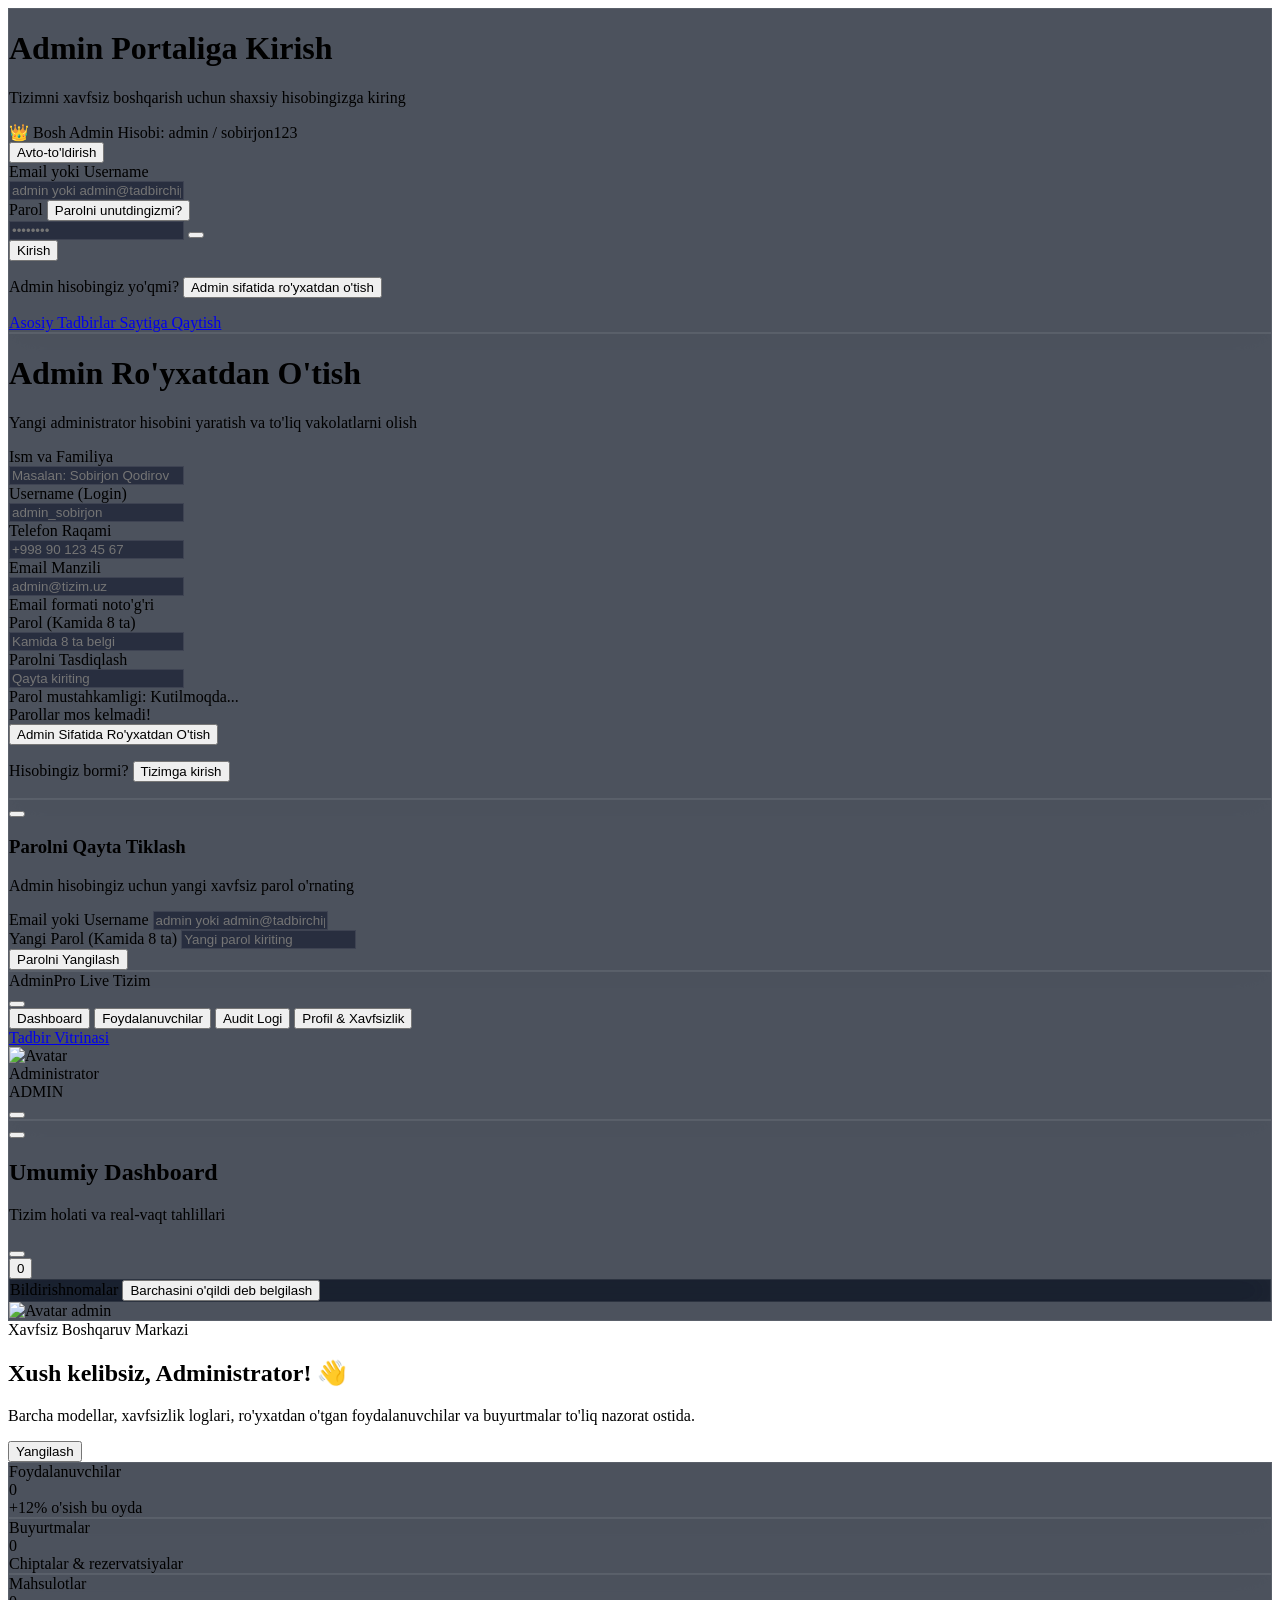
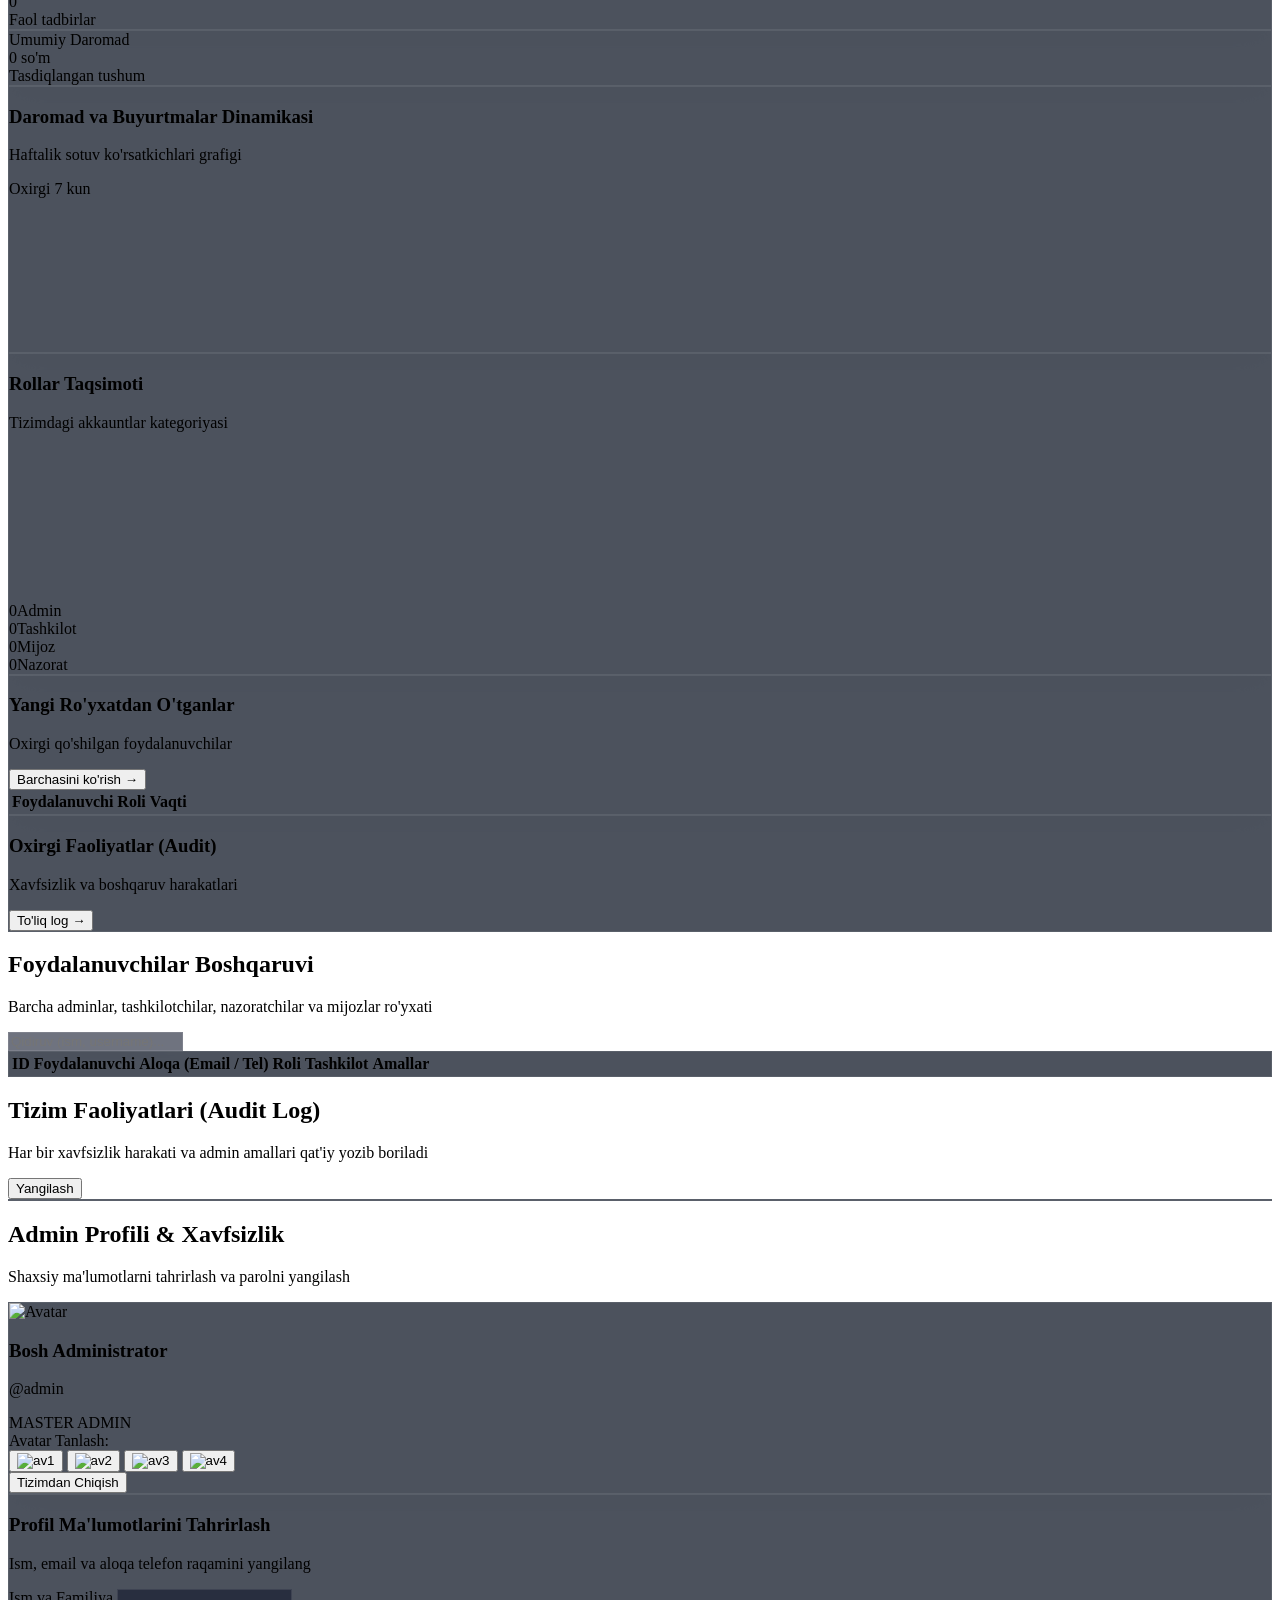
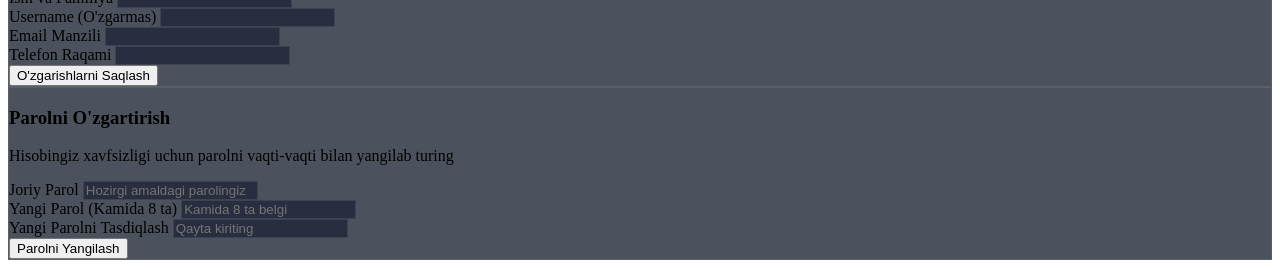
==== static/admin.html @ 9410f341 "Initial commit: Tadbir Chiptalari API & Admin Authentication System" ====
<!DOCTYPE html>
<html lang="uz" class="dark">
<head>
  <meta charset="UTF-8">
  <meta name="viewport" content="width=device-width, initial-scale=1.0">
  <title>AdminPro - Professional Boshqaruv & Autentifikatsiya Portali</title>
  
  <!-- GOOGLE FONTS -->
  <link rel="preconnect" href="https://fonts.googleapis.com">
  <link rel="preconnect" href="https://fonts.gstatic.com" crossorigin>
  <link href="https://fonts.googleapis.com/css2?family=Plus+Jakarta+Sans:wght@300;400;500;600;700;800&family=JetBrains+Mono:wght@400;500;600&display=swap" rel="stylesheet">
  
  <!-- TAILWIND CSS CDN -->
  <script src="https://cdn.tailwindcss.com"></script>
  <script>
    tailwind.config = {
      darkMode: 'class',
      theme: {
        extend: {
          fontFamily: {
            sans: ['"Plus Jakarta Sans"', 'sans-serif'],
            mono: ['"JetBrains Mono"', 'monospace'],
          },
          colors: {
            brand: {
              50: '#eef2ff',
              100: '#e0e7ff',
              500: '#6366f1',
              600: '#4f46e5',
              700: '#4338ca',
            },
            darkBg: '#090d16',
            darkCard: '#111827',
            lightBg: '#f8fafc',
            lightCard: '#ffffff'
          }
        }
      }
    }
  </script>

  <!-- LUCIDE ICONS CDN -->
  <script src="https://unpkg.com/lucide@latest"></script>

  <!-- CHART.JS CDN -->
  <script src="https://cdn.jsdelivr.net/npm/chart.js"></script>

  <style>
    /* Custom Scrollbar */
    ::-webkit-scrollbar {
      width: 6px;
      height: 6px;
    }
    ::-webkit-scrollbar-track {
      background: transparent;
    }
    ::-webkit-scrollbar-thumb {
      background: rgba(148, 163, 184, 0.2);
      border-radius: 9999px;
    }
    ::-webkit-scrollbar-thumb:hover {
      background: rgba(148, 163, 184, 0.4);
    }

    /* Glassmorphism Classes */
    .glass-panel {
      background: rgba(17, 24, 39, 0.75);
      backdrop-filter: blur(16px);
      -webkit-backdrop-filter: blur(16px);
      border: 1px solid rgba(255, 255, 255, 0.08);
    }
    .light .glass-panel {
      background: rgba(255, 255, 255, 0.85);
      backdrop-filter: blur(16px);
      -webkit-backdrop-filter: blur(16px);
      border: 1px solid rgba(226, 232, 240, 0.8);
    }

    .glass-input {
      background: rgba(15, 23, 42, 0.6);
      border: 1px solid rgba(255, 255, 255, 0.1);
      transition: all 0.2s ease;
    }
    .glass-input:focus {
      border-color: #6366f1;
      box-shadow: 0 0 0 3px rgba(99, 102, 241, 0.2);
    }
    .light .glass-input {
      background: rgba(241, 245, 249, 0.7);
      border: 1px solid #cbd5e1;
    }

    /* 3D Card Hover & Glow */
    .glow-card {
      transition: transform 0.25s cubic-bezier(0.16, 1, 0.3, 1), box-shadow 0.25s ease;
    }
    .glow-card:hover {
      transform: translateY(-3px);
      box-shadow: 0 20px 35px -10px rgba(99, 102, 241, 0.15);
    }

    @keyframes pulseGlow {
      0%, 100% { opacity: 0.6; transform: scale(1); }
      50% { opacity: 1; transform: scale(1.05); }
    }
    .pulse-glow {
      animation: pulseGlow 4s infinite ease-in-out;
    }

    /* Shake animation for error */
    @keyframes shake {
      0%, 100% { transform: translateX(0); }
      20%, 60% { transform: translateX(-6px); }
      40%, 80% { transform: translateX(6px); }
    }
    .shake {
      animation: shake 0.4s ease-in-out;
    }
  </style>
</head>
<body class="bg-darkBg text-slate-100 min-h-screen font-sans antialiased selection:bg-brand-500 selection:text-white transition-colors duration-300">

  <!-- BACKGROUND GLOW EFFECTS -->
  <div class="fixed inset-0 pointer-events-none overflow-hidden z-0">
    <div class="absolute -top-40 -left-40 w-96 h-96 bg-brand-600/15 rounded-full blur-[120px] pulse-glow"></div>
    <div class="absolute top-1/2 -right-40 w-96 h-96 bg-purple-600/15 rounded-full blur-[130px] pulse-glow" style="animation-delay: 2s;"></div>
    <div class="absolute -bottom-40 left-1/3 w-96 h-96 bg-emerald-600/10 rounded-full blur-[140px] pulse-glow" style="animation-delay: 1s;"></div>
  </div>

  <!-- TOAST NOTIFICATIONS WRAPPER -->
  <div id="toast-container" class="fixed top-5 right-5 z-[9999] flex flex-col gap-3 pointer-events-none max-w-sm w-full"></div>

  <!-- ========================================================================= -->
  <!-- 1. AUTH VIEWS WRAPPER (LOGIN, REGISTER, FORGOT PASSWORD)                 -->
  <!-- ========================================================================= -->
  <div id="auth-views-wrapper" class="relative z-10 flex min-h-screen items-center justify-center p-4">
    
    <!-- A. ADMIN LOGIN CARD -->
    <div id="view-admin-login" class="w-full max-w-md glass-panel rounded-3xl p-8 shadow-2xl relative transition-all duration-300">
      
      <!-- Top Branding -->
      <div class="text-center mb-8">
        <div class="inline-flex p-3 rounded-2xl bg-gradient-to-tr from-brand-600 to-purple-600 shadow-xl shadow-brand-500/25 mb-4 text-white">
          <i data-lucide="shield-check" class="w-8 h-8"></i>
        </div>
        <h1 class="text-2xl font-extrabold text-white tracking-tight">Admin Portaliga Kirish</h1>
        <p class="text-xs text-slate-400 mt-1.5">Tizimni xavfsiz boshqarish uchun shaxsiy hisobingizga kiring</p>
      </div>

      <!-- Quick Demo Login Hint -->
      <div class="mb-6 p-3 rounded-2xl bg-indigo-950/40 border border-indigo-500/30 flex items-center justify-between text-xs">
        <div>
          <span class="text-indigo-300 font-semibold block">👑 Bosh Admin Hisobi:</span>
          <span class="text-slate-400 font-mono text-[11px]">admin / sobirjon123</span>
        </div>
        <button onclick="fillDemoAdminCredentials()" class="px-2.5 py-1.5 rounded-lg bg-indigo-600 hover:bg-indigo-500 text-white font-bold text-[11px] transition shadow">
          Avto-to'ldirish
        </button>
      </div>

      <!-- Login Form -->
      <form id="form-admin-login" onsubmit="handleAdminLogin(event)" class="space-y-4">
        <div>
          <label class="block text-xs font-semibold text-slate-300 mb-1.5">Email yoki Username</label>
          <div class="relative">
            <span class="absolute inset-y-0 left-0 flex items-center pl-3.5 pointer-events-none text-slate-400">
              <i data-lucide="user" class="w-4 h-4"></i>
            </span>
            <input type="text" id="login-identifier" required placeholder="admin yoki admin@tadbirchipta.uz" 
              class="w-full glass-input rounded-xl pl-10 pr-4 py-3 text-sm text-white placeholder-slate-500 outline-none">
          </div>
        </div>

        <div>
          <div class="flex items-center justify-between mb-1.5">
            <label class="text-xs font-semibold text-slate-300">Parol</label>
            <button type="button" onclick="openForgotPasswordModal()" class="text-[11px] text-brand-500 hover:text-brand-400 font-medium hover:underline">
              Parolni unutdingizmi?
            </button>
          </div>
          <div class="relative">
            <span class="absolute inset-y-0 left-0 flex items-center pl-3.5 pointer-events-none text-slate-400">
              <i data-lucide="lock" class="w-4 h-4"></i>
            </span>
            <input type="password" id="login-password" required placeholder="••••••••" 
              class="w-full glass-input rounded-xl pl-10 pr-10 py-3 text-sm text-white placeholder-slate-500 outline-none">
            <button type="button" onclick="togglePasswordVisibility('login-password', 'eye-login')" class="absolute inset-y-0 right-0 flex items-center pr-3.5 text-slate-400 hover:text-white">
              <i id="eye-login" data-lucide="eye" class="w-4 h-4"></i>
            </button>
          </div>
        </div>

        <button type="submit" id="btn-login-submit" class="w-full py-3.5 rounded-xl bg-gradient-to-r from-brand-600 via-indigo-600 to-purple-600 hover:from-brand-500 hover:to-purple-500 font-bold text-sm text-white shadow-lg shadow-brand-600/30 transition flex items-center justify-center gap-2 mt-2">
          <span>Kirish</span>
          <i data-lucide="arrow-right" class="w-4 h-4"></i>
        </button>
      </form>

      <!-- Switch to Register -->
      <div class="mt-8 pt-6 border-t border-slate-800/80 text-center">
        <p class="text-xs text-slate-400">
          Admin hisobingiz yo'qmi? 
          <button onclick="switchAuthView('register')" class="text-brand-400 hover:text-brand-300 font-bold ml-1 hover:underline">
            Admin sifatida ro'yxatdan o'tish
          </button>
        </p>
        <div class="mt-4">
          <a href="/" class="text-xs text-slate-500 hover:text-slate-300 transition flex items-center justify-center gap-1">
            <i data-lucide="external-link" class="w-3.5 h-3.5"></i> Asosiy Tadbirlar Saytiga Qaytish
          </a>
        </div>
      </div>
    </div>


    <!-- B. ADMIN REGISTER CARD -->
    <div id="view-admin-register" class="hidden w-full max-w-lg glass-panel rounded-3xl p-8 shadow-2xl relative transition-all duration-300 my-8">
      
      <!-- Top Branding -->
      <div class="text-center mb-6">
        <div class="inline-flex p-3 rounded-2xl bg-gradient-to-tr from-emerald-600 to-teal-500 shadow-xl shadow-emerald-500/25 mb-3 text-white">
          <i data-lucide="user-plus" class="w-8 h-8"></i>
        </div>
        <h1 class="text-2xl font-extrabold text-white tracking-tight">Admin Ro'yxatdan O'tish</h1>
        <p class="text-xs text-slate-400 mt-1">Yangi administrator hisobini yaratish va to'liq vakolatlarni olish</p>
      </div>

      <!-- Registration Form with Live Validation -->
      <form id="form-admin-register" onsubmit="handleAdminRegister(event)" class="space-y-3.5">
        
        <!-- Ism va Familiya -->
        <div>
          <label class="block text-xs font-semibold text-slate-300 mb-1">Ism va Familiya</label>
          <div class="relative">
            <span class="absolute inset-y-0 left-0 flex items-center pl-3.5 pointer-events-none text-slate-400">
              <i data-lucide="badge-check" class="w-4 h-4"></i>
            </span>
            <input type="text" id="reg-name" required placeholder="Masalan: Sobirjon Qodirov" 
              class="w-full glass-input rounded-xl pl-10 pr-4 py-2.5 text-sm text-white placeholder-slate-500 outline-none">
          </div>
        </div>

        <!-- Username & Phone in 2 Cols -->
        <div class="grid grid-cols-1 sm:grid-cols-2 gap-3.5">
          <div>
            <label class="block text-xs font-semibold text-slate-300 mb-1">Username (Login)</label>
            <div class="relative">
              <span class="absolute inset-y-0 left-0 flex items-center pl-3.5 pointer-events-none text-slate-400">
                <i data-lucide="at-sign" class="w-4 h-4"></i>
              </span>
              <input type="text" id="reg-username" required placeholder="admin_sobirjon" 
                class="w-full glass-input rounded-xl pl-10 pr-4 py-2.5 text-sm text-white placeholder-slate-500 outline-none">
            </div>
            <span id="reg-username-error" class="text-[11px] text-red-400 hidden mt-0.5"></span>
          </div>

          <div>
            <label class="block text-xs font-semibold text-slate-300 mb-1">Telefon Raqami</label>
            <div class="relative">
              <span class="absolute inset-y-0 left-0 flex items-center pl-3.5 pointer-events-none text-slate-400">
                <i data-lucide="phone" class="w-4 h-4"></i>
              </span>
              <input type="text" id="reg-phone" required placeholder="+998 90 123 45 67" 
                class="w-full glass-input rounded-xl pl-10 pr-4 py-2.5 text-sm text-white placeholder-slate-500 outline-none">
            </div>
          </div>
        </div>

        <!-- Email -->
        <div>
          <label class="block text-xs font-semibold text-slate-300 mb-1">Email Manzili</label>
          <div class="relative">
            <span class="absolute inset-y-0 left-0 flex items-center pl-3.5 pointer-events-none text-slate-400">
              <i data-lucide="mail" class="w-4 h-4"></i>
            </span>
            <input type="email" id="reg-email" required placeholder="admin@tizim.uz" 
              class="w-full glass-input rounded-xl pl-10 pr-4 py-2.5 text-sm text-white placeholder-slate-500 outline-none">
          </div>
          <span id="reg-email-error" class="text-[11px] text-red-400 hidden mt-0.5">Email formati noto'g'ri</span>
        </div>

        <!-- Password & Confirm Password in 2 Cols -->
        <div class="grid grid-cols-1 sm:grid-cols-2 gap-3.5">
          <div>
            <label class="block text-xs font-semibold text-slate-300 mb-1">Parol (Kamida 8 ta)</label>
            <div class="relative">
              <span class="absolute inset-y-0 left-0 flex items-center pl-3.5 pointer-events-none text-slate-400">
                <i data-lucide="lock" class="w-4 h-4"></i>
              </span>
              <input type="password" id="reg-password" required placeholder="Kamida 8 ta belgi" 
                class="w-full glass-input rounded-xl pl-10 pr-4 py-2.5 text-sm text-white placeholder-slate-500 outline-none"
                oninput="checkPasswordStrength(this.value)">
            </div>
          </div>

          <div>
            <label class="block text-xs font-semibold text-slate-300 mb-1">Parolni Tasdiqlash</label>
            <div class="relative">
              <span class="absolute inset-y-0 left-0 flex items-center pl-3.5 pointer-events-none text-slate-400">
                <i data-lucide="check-check" class="w-4 h-4"></i>
              </span>
              <input type="password" id="reg-confirm-password" required placeholder="Qayta kiriting" 
                class="w-full glass-input rounded-xl pl-10 pr-4 py-2.5 text-sm text-white placeholder-slate-500 outline-none"
                oninput="validatePasswordMatch()">
            </div>
          </div>
        </div>

        <!-- Password Strength Meter -->
        <div class="space-y-1">
          <div class="flex items-center justify-between text-[11px] text-slate-400">
            <span>Parol mustahkamligi:</span>
            <span id="strength-label" class="font-bold">Kutilmoqda...</span>
          </div>
          <div class="h-1.5 w-full bg-slate-800 rounded-full overflow-hidden">
            <div id="strength-bar" class="h-full w-0 bg-red-500 transition-all duration-300"></div>
          </div>
          <span id="pass-match-error" class="text-[11px] text-red-400 hidden">Parollar mos kelmadi!</span>
        </div>

        <!-- Submit Button -->
        <button type="submit" id="btn-register-submit" class="w-full py-3.5 rounded-xl bg-gradient-to-r from-emerald-600 via-teal-600 to-indigo-600 hover:from-emerald-500 hover:to-indigo-500 font-extrabold text-sm text-white shadow-lg shadow-emerald-600/30 transition flex items-center justify-center gap-2 mt-4">
          <i data-lucide="shield-plus" class="w-4 h-4"></i>
          <span>Admin Sifatida Ro'yxatdan O'tish</span>
        </button>
      </form>

      <!-- Switch to Login -->
      <div class="mt-6 pt-5 border-t border-slate-800/80 text-center">
        <p class="text-xs text-slate-400">
          Hisobingiz bormi? 
          <button onclick="switchAuthView('login')" class="text-brand-400 hover:text-brand-300 font-bold ml-1 hover:underline">
            Tizimga kirish
          </button>
        </p>
      </div>

    </div>

  </div>


  <!-- ========================================================================= -->
  <!-- 2. FORGOT PASSWORD MODAL                                                  -->
  <!-- ========================================================================= -->
  <div id="modal-forgot-password" class="fixed inset-0 z-50 hidden bg-black/80 backdrop-blur-md flex items-center justify-center p-4">
    <div class="glass-panel max-w-md w-full rounded-3xl p-6 sm:p-8 shadow-2xl relative">
      <button onclick="closeForgotPasswordModal()" class="absolute top-5 right-5 text-slate-400 hover:text-white">
        <i data-lucide="x" class="w-6 h-6"></i>
      </button>

      <div class="text-center mb-6">
        <div class="w-12 h-12 rounded-2xl bg-amber-500/20 text-amber-400 flex items-center justify-center mx-auto mb-3 border border-amber-500/30">
          <i data-lucide="key-round" class="w-6 h-6"></i>
        </div>
        <h3 class="text-xl font-bold text-white">Parolni Qayta Tiklash</h3>
        <p class="text-xs text-slate-400 mt-1">Admin hisobingiz uchun yangi xavfsiz parol o'rnating</p>
      </div>

      <form onsubmit="handleForgotPasswordSubmit(event)" class="space-y-4">
        <div>
          <label class="block text-xs font-semibold text-slate-300 mb-1">Email yoki Username</label>
          <input type="text" id="forgot-login" required placeholder="admin yoki admin@tadbirchipta.uz" 
            class="w-full glass-input rounded-xl px-4 py-2.5 text-sm text-white outline-none">
        </div>
        <div>
          <label class="block text-xs font-semibold text-slate-300 mb-1">Yangi Parol (Kamida 8 ta)</label>
          <input type="password" id="forgot-new-password" required placeholder="Yangi parol kiriting" 
            class="w-full glass-input rounded-xl px-4 py-2.5 text-sm text-white outline-none">
        </div>
        <button type="submit" class="w-full py-3 bg-brand-600 hover:bg-brand-500 font-bold rounded-xl text-white text-sm shadow-lg shadow-brand-600/30 transition">
          Parolni Yangilash
        </button>
      </form>
    </div>
  </div>


  <!-- ========================================================================= -->
  <!-- 3. ADMIN APPLICATION SUITE (SIDEBAR + MAIN DASHBOARD + VIEWS)             -->
  <!-- ========================================================================= -->
  <div id="admin-app-container" class="hidden relative z-10 min-h-screen flex flex-col md:flex-row">
    
    <!-- SIDEBAR -->
    <aside id="admin-sidebar" class="w-full md:w-64 glass-panel border-r border-slate-800/80 flex flex-col md:min-h-screen transition-all duration-300">
      
      <!-- Sidebar Brand Header -->
      <div class="p-6 border-b border-slate-800/80 flex items-center justify-between">
        <div class="flex items-center gap-3">
          <div class="w-10 h-10 rounded-2xl bg-gradient-to-tr from-brand-600 via-indigo-600 to-purple-600 p-0.5 shadow-lg shadow-brand-500/30 flex items-center justify-center">
            <div class="w-full h-full bg-darkBg rounded-[14px] flex items-center justify-center">
              <i data-lucide="shield" class="w-5 h-5 text-brand-400"></i>
            </div>
          </div>
          <div>
            <span class="text-lg font-extrabold tracking-tight bg-gradient-to-r from-white via-indigo-200 to-brand-400 bg-clip-text text-transparent">
              Admin<span class="text-brand-400">Pro</span>
            </span>
            <span class="flex items-center gap-1.5 text-[10px] text-emerald-400 font-semibold uppercase tracking-wider">
              <span class="w-1.5 h-1.5 rounded-full bg-emerald-400 animate-ping"></span> Live Tizim
            </span>
          </div>
        </div>

        <!-- Mobile menu toggle -->
        <button onclick="toggleMobileSidebar()" class="md:hidden text-slate-400 hover:text-white p-2">
          <i data-lucide="menu" class="w-6 h-6"></i>
        </button>
      </div>

      <!-- Navigation Links -->
      <nav class="flex-1 px-4 py-6 space-y-1.5 overflow-y-auto">
        <button onclick="navigateToView('dashboard')" id="nav-item-dashboard" class="w-full flex items-center gap-3.5 px-4 py-3 rounded-2xl text-sm font-semibold transition text-white bg-brand-600 shadow-lg shadow-brand-600/30">
          <i data-lucide="layout-dashboard" class="w-5 h-5"></i>
          <span>Dashboard</span>
        </button>

        <button onclick="navigateToView('users')" id="nav-item-users" class="w-full flex items-center gap-3.5 px-4 py-3 rounded-2xl text-sm font-semibold transition text-slate-400 hover:text-white hover:bg-slate-800/60">
          <i data-lucide="users" class="w-5 h-5"></i>
          <span>Foydalanuvchilar</span>
        </button>

        <button onclick="navigateToView('activities')" id="nav-item-activities" class="w-full flex items-center gap-3.5 px-4 py-3 rounded-2xl text-sm font-semibold transition text-slate-400 hover:text-white hover:bg-slate-800/60">
          <i data-lucide="activity" class="w-5 h-5"></i>
          <span>Audit Logi</span>
        </button>

        <button onclick="navigateToView('profile')" id="nav-item-profile" class="w-full flex items-center gap-3.5 px-4 py-3 rounded-2xl text-sm font-semibold transition text-slate-400 hover:text-white hover:bg-slate-800/60">
          <i data-lucide="user-cog" class="w-5 h-5"></i>
          <span>Profil & Xavfsizlik</span>
        </button>

        <div class="pt-4 mt-4 border-t border-slate-800/80">
          <a href="/" target="_blank" class="w-full flex items-center gap-3.5 px-4 py-3 rounded-2xl text-sm font-semibold text-slate-400 hover:text-white hover:bg-slate-800/60 transition">
            <i data-lucide="external-link" class="w-5 h-5 text-indigo-400"></i>
            <span>Tadbir Vitrinasi</span>
          </a>
        </div>
      </nav>

      <!-- Sidebar User Footer -->
      <div class="p-4 border-t border-slate-800/80">
        <div class="flex items-center justify-between p-3 rounded-2xl bg-slate-900/80 border border-slate-800">
          <div class="flex items-center gap-3 overflow-hidden cursor-pointer" onclick="navigateToView('profile')">
            <img id="sidebar-user-avatar" src="https://api.dicebear.com/7.x/bottts/svg?seed=admin" class="w-9 h-9 rounded-xl border border-brand-500/40 bg-slate-800 flex-shrink-0" alt="Avatar">
            <div class="overflow-hidden">
              <div id="sidebar-user-name" class="text-xs font-bold text-white truncate">Administrator</div>
              <div id="sidebar-user-role" class="text-[10px] text-brand-400 uppercase font-semibold tracking-wider">ADMIN</div>
            </div>
          </div>
          <button onclick="handleAdminLogout()" class="p-2 text-slate-400 hover:text-red-400 hover:bg-red-500/10 rounded-xl transition" title="Chiqish">
            <i data-lucide="log-out" class="w-4 h-4"></i>
          </button>
        </div>
      </div>

    </aside>

    <!-- MAIN VIEWPORT -->
    <div class="flex-1 flex flex-col min-w-0 overflow-y-auto">
      
      <!-- TOP NAVIGATION BAR -->
      <header class="glass-panel border-b border-slate-800/80 sticky top-0 z-30 px-6 py-4 flex items-center justify-between">
        
        <div class="flex items-center gap-4">
          <button onclick="toggleMobileSidebar()" class="md:hidden text-slate-400 hover:text-white">
            <i data-lucide="menu" class="w-6 h-6"></i>
          </button>
          <div>
            <h2 id="page-header-title" class="text-lg font-extrabold text-white">Umumiy Dashboard</h2>
            <p id="page-header-sub" class="text-xs text-slate-400 hidden sm:block">Tizim holati va real-vaqt tahlillari</p>
          </div>
        </div>

        <div class="flex items-center gap-3">
          
          <!-- DARK / LIGHT MODE TOGGLE -->
          <button onclick="toggleTheme()" class="p-2.5 rounded-xl bg-slate-800/80 hover:bg-slate-700/80 text-slate-300 hover:text-white border border-slate-700 transition" title="Mavzuni almashtirish">
            <i id="theme-icon" data-lucide="sun" class="w-4 h-4"></i>
          </button>

          <!-- NOTIFICATION BELL & DROPDOWN -->
          <div class="relative">
            <button onclick="toggleNotificationDropdown()" class="p-2.5 rounded-xl bg-slate-800/80 hover:bg-slate-700/80 text-slate-300 hover:text-white border border-slate-700 transition relative">
              <i data-lucide="bell" class="w-4 h-4"></i>
              <span id="unread-notif-badge" class="absolute -top-1 -right-1 w-5 h-5 bg-brand-600 text-white rounded-full text-[10px] font-bold flex items-center justify-center border-2 border-darkBg hidden">0</span>
            </button>

            <!-- Notification Dropdown Panel -->
            <div id="notification-dropdown" class="hidden absolute right-0 mt-3 w-80 sm:w-96 glass-panel rounded-2xl shadow-2xl p-4 border border-slate-700 z-50">
              <div class="flex items-center justify-between pb-3 border-b border-slate-800">
                <span class="text-xs font-bold text-white uppercase tracking-wider">Bildirishnomalar</span>
                <button onclick="markAllNotificationsAsRead()" class="text-[11px] text-brand-400 hover:underline">
                  Barchasini o'qildi deb belgilash
                </button>
              </div>
              <div id="notifications-list" class="max-h-72 overflow-y-auto divide-y divide-slate-800/60 text-xs py-2">
                <!-- Injected via JS -->
              </div>
            </div>
          </div>

          <!-- ADMIN QUICK PILL -->
          <div class="hidden sm:flex items-center gap-2.5 pl-3 border-l border-slate-800">
            <img id="topbar-user-avatar" src="https://api.dicebear.com/7.x/bottts/svg?seed=admin" class="w-8 h-8 rounded-xl border border-brand-500/40" alt="Avatar">
            <span id="topbar-user-name" class="text-xs font-bold text-white">admin</span>
          </div>

        </div>

      </header>

      <!-- VIEW PANELS CONTAINER -->
      <main class="p-6 md:p-8 space-y-8 flex-1">
        
        <!-- ============================================== -->
        <!-- VIEW 1: DASHBOARD OVERVIEW                     -->
        <!-- ============================================== -->
        <section id="panel-dashboard" class="admin-view space-y-8">
          
          <!-- WELCOME BANNER -->
          <div class="relative overflow-hidden rounded-3xl p-6 sm:p-8 bg-gradient-to-r from-brand-900/60 via-indigo-900/40 to-purple-900/40 border border-brand-500/30 shadow-2xl">
            <div class="relative z-10 flex flex-col md:flex-row md:items-center justify-between gap-6">
              <div>
                <div class="inline-flex items-center gap-2 px-3 py-1 rounded-full bg-brand-500/20 text-brand-300 text-xs font-bold mb-3 border border-brand-500/30">
                  <i data-lucide="sparkles" class="w-3.5 h-3.5"></i> Xavfsiz Boshqaruv Markazi
                </div>
                <h1 class="text-2xl sm:text-3xl font-extrabold text-white">Xush kelibsiz, <span id="dash-greeting-name">Administrator</span>! 👋</h1>
                <p class="text-slate-300 text-xs sm:text-sm mt-1 max-w-xl">Barcha modellar, xavfsizlik loglari, ro'yxatdan o'tgan foydalanuvchilar va buyurtmalar to'liq nazorat ostida.</p>
              </div>
              <div class="flex items-center gap-3">
                <button onclick="refreshDashboardData()" class="px-4 py-2.5 rounded-xl bg-slate-900/80 hover:bg-slate-800 border border-slate-700 text-xs font-bold text-white transition flex items-center gap-2 shadow">
                  <i data-lucide="refresh-cw" class="w-3.5 h-3.5"></i> Yangilash
                </button>
              </div>
            </div>
          </div>

          <!-- 4 STAT METRICS CARDS -->
          <div class="grid grid-cols-1 sm:grid-cols-2 lg:grid-cols-4 gap-5">
            
            <!-- 1. USERS COUNT -->
            <div class="glow-card glass-panel p-6 rounded-3xl relative overflow-hidden border border-slate-800/80">
              <div class="flex items-center justify-between mb-4">
                <span class="text-xs uppercase font-bold text-slate-400 tracking-wider">Foydalanuvchilar</span>
                <div class="w-10 h-10 rounded-2xl bg-indigo-500/10 text-indigo-400 flex items-center justify-center border border-indigo-500/20">
                  <i data-lucide="users" class="w-5 h-5"></i>
                </div>
              </div>
              <div id="stat-total-users" class="text-3xl font-black text-white">0</div>
              <div class="flex items-center gap-1.5 text-xs text-emerald-400 mt-2 font-medium">
                <i data-lucide="trending-up" class="w-3.5 h-3.5"></i> +12% o'sish bu oyda
              </div>
            </div>

            <!-- 2. ORDERS / TICKETS -->
            <div class="glow-card glass-panel p-6 rounded-3xl relative overflow-hidden border border-slate-800/80">
              <div class="flex items-center justify-between mb-4">
                <span class="text-xs uppercase font-bold text-slate-400 tracking-wider">Buyurtmalar</span>
                <div class="w-10 h-10 rounded-2xl bg-purple-500/10 text-purple-400 flex items-center justify-center border border-purple-500/20">
                  <i data-lucide="shopping-bag" class="w-5 h-5"></i>
                </div>
              </div>
              <div id="stat-total-orders" class="text-3xl font-black text-white">0</div>
              <div class="flex items-center gap-1.5 text-xs text-purple-400 mt-2 font-medium">
                <i data-lucide="ticket" class="w-3.5 h-3.5"></i> Chiptalar & rezervatsiyalar
              </div>
            </div>

            <!-- 3. PRODUCTS / EVENTS -->
            <div class="glow-card glass-panel p-6 rounded-3xl relative overflow-hidden border border-slate-800/80">
              <div class="flex items-center justify-between mb-4">
                <span class="text-xs uppercase font-bold text-slate-400 tracking-wider">Mahsulotlar</span>
                <div class="w-10 h-10 rounded-2xl bg-blue-500/10 text-blue-400 flex items-center justify-center border border-blue-500/20">
                  <i data-lucide="layers" class="w-5 h-5"></i>
                </div>
              </div>
              <div id="stat-total-products" class="text-3xl font-black text-white">0</div>
              <div class="flex items-center gap-1.5 text-xs text-blue-400 mt-2 font-medium">
                <i data-lucide="calendar" class="w-3.5 h-3.5"></i> Faol tadbirlar
              </div>
            </div>

            <!-- 4. TOTAL REVENUE -->
            <div class="glow-card glass-panel p-6 rounded-3xl relative overflow-hidden border border-slate-800/80">
              <div class="flex items-center justify-between mb-4">
                <span class="text-xs uppercase font-bold text-slate-400 tracking-wider">Umumiy Daromad</span>
                <div class="w-10 h-10 rounded-2xl bg-emerald-500/10 text-emerald-400 flex items-center justify-center border border-emerald-500/20">
                  <i data-lucide="wallet" class="w-5 h-5"></i>
                </div>
              </div>
              <div id="stat-total-revenue" class="text-3xl font-black text-emerald-400">0 so'm</div>
              <div class="flex items-center gap-1.5 text-xs text-emerald-400 mt-2 font-medium">
                <i data-lucide="check-circle" class="w-3.5 h-3.5"></i> Tasdiqlangan tushum
              </div>
            </div>

          </div>

          <!-- CHARTS SECTION -->
          <div class="grid grid-cols-1 lg:grid-cols-3 gap-6">
            
            <!-- REVENUE & ORDERS CHART (2 COLS) -->
            <div class="lg:col-span-2 glass-panel p-6 rounded-3xl border border-slate-800/80 shadow-xl flex flex-col justify-between">
              <div class="flex items-center justify-between mb-4">
                <div>
                  <h3 class="text-base font-extrabold text-white">Daromad va Buyurtmalar Dinamikasi</h3>
                  <p class="text-xs text-slate-400">Haftalik sotuv ko'rsatkichlari grafigi</p>
                </div>
                <span class="px-3 py-1 rounded-full bg-slate-800 text-[11px] font-semibold text-slate-300">Oxirgi 7 kun</span>
              </div>
              <div class="h-64 sm:h-72 w-full relative">
                <canvas id="chart-revenue-canvas"></canvas>
              </div>
            </div>

            <!-- ROLES DISTRIBUTION (1 COL) -->
            <div class="glass-panel p-6 rounded-3xl border border-slate-800/80 shadow-xl flex flex-col justify-between">
              <div class="mb-4">
                <h3 class="text-base font-extrabold text-white">Rollar Taqsimoti</h3>
                <p class="text-xs text-slate-400">Tizimdagi akkauntlar kategoriyasi</p>
              </div>
              <div class="h-60 w-full relative flex items-center justify-center">
                <canvas id="chart-roles-canvas"></canvas>
              </div>
              <div class="mt-4 pt-4 border-t border-slate-800 flex justify-around text-center text-xs text-slate-400">
                <div><span class="font-bold text-indigo-400 block" id="badge-cnt-admin">0</span>Admin</div>
                <div><span class="font-bold text-purple-400 block" id="badge-cnt-org">0</span>Tashkilot</div>
                <div><span class="font-bold text-emerald-400 block" id="badge-cnt-cust">0</span>Mijoz</div>
                <div><span class="font-bold text-blue-400 block" id="badge-cnt-ctrl">0</span>Nazorat</div>
              </div>
            </div>

          </div>

          <!-- SPLIT TABLES (RECENT USERS & ACTIVITIES) -->
          <div class="grid grid-cols-1 lg:grid-cols-2 gap-6">
            
            <!-- RECENT REGISTRATIONS TABLE -->
            <div class="glass-panel rounded-3xl border border-slate-800/80 overflow-hidden shadow-xl">
              <div class="p-6 border-b border-slate-800 flex items-center justify-between">
                <div>
                  <h3 class="text-base font-extrabold text-white">Yangi Ro'yxatdan O'tganlar</h3>
                  <p class="text-xs text-slate-400">Oxirgi qo'shilgan foydalanuvchilar</p>
                </div>
                <button onclick="navigateToView('users')" class="text-xs text-brand-400 hover:text-brand-300 font-bold hover:underline">
                  Barchasini ko'rish &rarr;
                </button>
              </div>
              <div class="overflow-x-auto">
                <table class="w-full text-left text-xs">
                  <thead class="bg-slate-900/60 text-slate-400 uppercase tracking-wider text-[10px]">
                    <tr>
                      <th class="p-4">Foydalanuvchi</th>
                      <th class="p-4">Roli</th>
                      <th class="p-4">Vaqti</th>
                    </tr>
                  </thead>
                  <tbody id="dash-recent-users-tbody" class="divide-y divide-slate-800 text-slate-300">
                    <!-- Loaded via JS -->
                  </tbody>
                </table>
              </div>
            </div>

            <!-- RECENT AUDIT ACTIVITIES -->
            <div class="glass-panel rounded-3xl border border-slate-800/80 p-6 shadow-xl">
              <div class="flex items-center justify-between pb-4 border-b border-slate-800 mb-4">
                <div>
                  <h3 class="text-base font-extrabold text-white">Oxirgi Faoliyatlar (Audit)</h3>
                  <p class="text-xs text-slate-400">Xavfsizlik va boshqaruv harakatlari</p>
                </div>
                <button onclick="navigateToView('activities')" class="text-xs text-brand-400 hover:text-brand-300 font-bold hover:underline">
                  To'liq log &rarr;
                </button>
              </div>
              <div id="dash-recent-activities-list" class="space-y-3.5 max-h-80 overflow-y-auto pr-1">
                <!-- Loaded via JS -->
              </div>
            </div>

          </div>

        </section>


        <!-- ============================================== -->
        <!-- VIEW 2: FOYDALANUVCHILAR (USERS MANAGEMENT)   -->
        <!-- ============================================== -->
        <section id="panel-users" class="admin-view hidden space-y-6">
          <div class="flex flex-col sm:flex-row sm:items-center justify-between gap-4">
            <div>
              <h2 class="text-2xl font-black text-white">Foydalanuvchilar Boshqaruvi</h2>
              <p class="text-xs text-slate-400">Barcha adminlar, tashkilotchilar, nazoratchilar va mijozlar ro'yxati</p>
            </div>
            <div class="flex items-center gap-2">
              <input type="text" id="users-search-input" oninput="filterUsersTable()" placeholder="Qidiruv (ism, username)..." 
                class="glass-input rounded-xl px-3.5 py-2 text-xs text-white outline-none w-48 sm:w-64">
            </div>
          </div>

          <div class="glass-panel rounded-3xl border border-slate-800/80 overflow-hidden shadow-2xl">
            <div class="overflow-x-auto">
              <table class="w-full text-left text-sm">
                <thead class="bg-slate-900/80 text-slate-400 uppercase text-xs tracking-wider">
                  <tr>
                    <th class="p-4">ID</th>
                    <th class="p-4">Foydalanuvchi</th>
                    <th class="p-4">Aloqa (Email / Tel)</th>
                    <th class="p-4">Roli</th>
                    <th class="p-4">Tashkilot</th>
                    <th class="p-4 text-right">Amallar</th>
                  </tr>
                </thead>
                <tbody id="all-users-tbody" class="divide-y divide-slate-800 text-slate-300 text-xs">
                  <!-- Loaded via JS -->
                </tbody>
              </table>
            </div>
          </div>
        </section>


        <!-- ============================================== -->
        <!-- VIEW 3: AUDIT LOGI (ACTIVITY LOGS)             -->
        <!-- ============================================== -->
        <section id="panel-activities" class="admin-view hidden space-y-6">
          <div class="flex items-center justify-between">
            <div>
              <h2 class="text-2xl font-black text-white">Tizim Faoliyatlari (Audit Log)</h2>
              <p class="text-xs text-slate-400">Har bir xavfsizlik harakati va admin amallari qat'iy yozib boriladi</p>
            </div>
            <button onclick="loadAllActivities()" class="px-4 py-2 rounded-xl bg-slate-800 hover:bg-slate-700 text-xs font-bold text-white transition flex items-center gap-2">
              <i data-lucide="refresh-cw" class="w-3.5 h-3.5"></i> Yangilash
            </button>
          </div>

          <div class="glass-panel rounded-3xl border border-slate-800/80 p-6 shadow-2xl">
            <div id="full-activities-container" class="space-y-4">
              <!-- Loaded via JS -->
            </div>
          </div>
        </section>


        <!-- ============================================== -->
        <!-- VIEW 4: ADMIN PROFILE & SECURITY SETTINGS      -->
        <!-- ============================================== -->
        <section id="panel-profile" class="admin-view hidden space-y-8">
          
          <div class="flex items-center justify-between">
            <div>
              <h2 class="text-2xl font-black text-white">Admin Profili & Xavfsizlik</h2>
              <p class="text-xs text-slate-400">Shaxsiy ma'lumotlarni tahrirlash va parolni yangilash</p>
            </div>
          </div>

          <div class="grid grid-cols-1 lg:grid-cols-3 gap-8">
            
            <!-- PROFILE CARD & AVATAR PICKER (1 COL) -->
            <div class="glass-panel p-6 sm:p-8 rounded-3xl border border-slate-800/80 shadow-2xl flex flex-col items-center text-center">
              <div class="relative mb-4">
                <img id="profile-card-avatar" src="https://api.dicebear.com/7.x/bottts/svg?seed=admin" class="w-28 h-28 rounded-3xl border-2 border-brand-500 bg-slate-900 shadow-xl" alt="Avatar">
                <span class="absolute bottom-1 right-1 w-5 h-5 bg-emerald-500 border-2 border-darkBg rounded-full"></span>
              </div>
              <h3 id="profile-card-name" class="text-lg font-black text-white">Bosh Administrator</h3>
              <p id="profile-card-username" class="text-xs text-brand-400 font-mono mt-0.5">@admin</p>
              <div class="mt-2 inline-flex px-3 py-1 rounded-full bg-brand-500/20 text-brand-300 text-[11px] font-bold border border-brand-500/30">
                MASTER ADMIN
              </div>

              <!-- AVATAR PRESET SELECTOR -->
              <div class="mt-6 pt-6 border-t border-slate-800 w-full text-left">
                <label class="block text-xs font-bold text-slate-400 uppercase tracking-wider mb-2.5">Avatar Tanlash:</label>
                <div class="grid grid-cols-4 gap-2">
                  <button type="button" onclick="selectAvatar('admin')" class="p-1 rounded-xl bg-slate-900 hover:border-brand-500 border border-slate-800 transition">
                    <img src="https://api.dicebear.com/7.x/bottts/svg?seed=admin" class="w-full h-8 rounded-lg" alt="av1">
                  </button>
                  <button type="button" onclick="selectAvatar('sobirjon')" class="p-1 rounded-xl bg-slate-900 hover:border-brand-500 border border-slate-800 transition">
                    <img src="https://api.dicebear.com/7.x/bottts/svg?seed=sobirjon" class="w-full h-8 rounded-lg" alt="av2">
                  </button>
                  <button type="button" onclick="selectAvatar('superadmin')" class="p-1 rounded-xl bg-slate-900 hover:border-brand-500 border border-slate-800 transition">
                    <img src="https://api.dicebear.com/7.x/bottts/svg?seed=superadmin" class="w-full h-8 rounded-lg" alt="av3">
                  </button>
                  <button type="button" onclick="selectAvatar('security_pro')" class="p-1 rounded-xl bg-slate-900 hover:border-brand-500 border border-slate-800 transition">
                    <img src="https://api.dicebear.com/7.x/bottts/svg?seed=security_pro" class="w-full h-8 rounded-lg" alt="av4">
                  </button>
                </div>
              </div>

              <!-- Logout Button -->
              <div class="mt-8 pt-6 border-t border-slate-800 w-full">
                <button onclick="handleAdminLogout()" class="w-full py-2.5 rounded-xl bg-red-500/10 hover:bg-red-500/20 text-red-400 font-bold text-xs transition border border-red-500/30 flex items-center justify-center gap-2">
                  <i data-lucide="log-out" class="w-4 h-4"></i>
                  <span>Tizimdan Chiqish</span>
                </button>
              </div>

            </div>

            <!-- PROFILE EDIT FORM & PASSWORD CHANGE (2 COLS) -->
            <div class="lg:col-span-2 space-y-6">
              
              <!-- 1. EDIT PROFILE DETAILS -->
              <div class="glass-panel p-6 sm:p-8 rounded-3xl border border-slate-800/80 shadow-2xl">
                <h3 class="text-base font-extrabold text-white mb-1 flex items-center gap-2">
                  <i data-lucide="user" class="w-4 h-4 text-brand-400"></i> Profil Ma'lumotlarini Tahrirlash
                </h3>
                <p class="text-xs text-slate-400 mb-6">Ism, email va aloqa telefon raqamini yangilang</p>

                <form onsubmit="handleUpdateProfile(event)" class="space-y-4">
                  <div class="grid grid-cols-1 sm:grid-cols-2 gap-4">
                    <div>
                      <label class="block text-xs font-semibold text-slate-300 mb-1">Ism va Familiya</label>
                      <input type="text" id="prof-name" required class="w-full glass-input rounded-xl px-4 py-2.5 text-sm text-white outline-none">
                    </div>
                    <div>
                      <label class="block text-xs font-semibold text-slate-300 mb-1">Username (O'zgarmas)</label>
                      <input type="text" id="prof-username" disabled class="w-full glass-input rounded-xl px-4 py-2.5 text-sm text-slate-400 bg-slate-900/50 cursor-not-allowed outline-none">
                    </div>
                  </div>

                  <div class="grid grid-cols-1 sm:grid-cols-2 gap-4">
                    <div>
                      <label class="block text-xs font-semibold text-slate-300 mb-1">Email Manzili</label>
                      <input type="email" id="prof-email" required class="w-full glass-input rounded-xl px-4 py-2.5 text-sm text-white outline-none">
                    </div>
                    <div>
                      <label class="block text-xs font-semibold text-slate-300 mb-1">Telefon Raqami</label>
                      <input type="text" id="prof-phone" required class="w-full glass-input rounded-xl px-4 py-2.5 text-sm text-white outline-none">
                    </div>
                  </div>

                  <input type="hidden" id="prof-avatar-val">

                  <div class="pt-2">
                    <button type="submit" class="px-6 py-2.5 bg-brand-600 hover:bg-brand-500 font-bold rounded-xl text-white text-xs shadow-lg shadow-brand-600/30 transition flex items-center gap-2">
                      <i data-lucide="save" class="w-4 h-4"></i> O'zgarishlarni Saqlash
                    </button>
                  </div>
                </form>
              </div>

              <!-- 2. CHANGE PASSWORD -->
              <div class="glass-panel p-6 sm:p-8 rounded-3xl border border-slate-800/80 shadow-2xl">
                <h3 class="text-base font-extrabold text-white mb-1 flex items-center gap-2">
                  <i data-lucide="lock" class="w-4 h-4 text-purple-400"></i> Parolni O'zgartirish
                </h3>
                <p class="text-xs text-slate-400 mb-6">Hisobingiz xavfsizligi uchun parolni vaqti-vaqti bilan yangilab turing</p>

                <form onsubmit="handleChangePassword(event)" class="space-y-4">
                  <div>
                    <label class="block text-xs font-semibold text-slate-300 mb-1">Joriy Parol</label>
                    <input type="password" id="pass-current" required placeholder="Hozirgi amaldagi parolingiz" 
                      class="w-full glass-input rounded-xl px-4 py-2.5 text-sm text-white outline-none">
                  </div>

                  <div class="grid grid-cols-1 sm:grid-cols-2 gap-4">
                    <div>
                      <label class="block text-xs font-semibold text-slate-300 mb-1">Yangi Parol (Kamida 8 ta)</label>
                      <input type="password" id="pass-new" required placeholder="Kamida 8 ta belgi" 
                        class="w-full glass-input rounded-xl px-4 py-2.5 text-sm text-white outline-none">
                    </div>
                    <div>
                      <label class="block text-xs font-semibold text-slate-300 mb-1">Yangi Parolni Tasdiqlash</label>
                      <input type="password" id="pass-confirm" required placeholder="Qayta kiriting" 
                        class="w-full glass-input rounded-xl px-4 py-2.5 text-sm text-white outline-none">
                    </div>
                  </div>

                  <div class="pt-2">
                    <button type="submit" class="px-6 py-2.5 bg-purple-600 hover:bg-purple-500 font-bold rounded-xl text-white text-xs shadow-lg shadow-purple-600/30 transition flex items-center gap-2">
                      <i data-lucide="key" class="w-4 h-4"></i> Parolni Yangilash
                    </button>
                  </div>
                </form>
              </div>

            </div>

          </div>

        </section>

      </main>

    </div>

  </div>

  <!-- ADMIN JAVASCRIPT LOGIC -->
  <script src="/static/admin.js"></script>
</body>
</html>
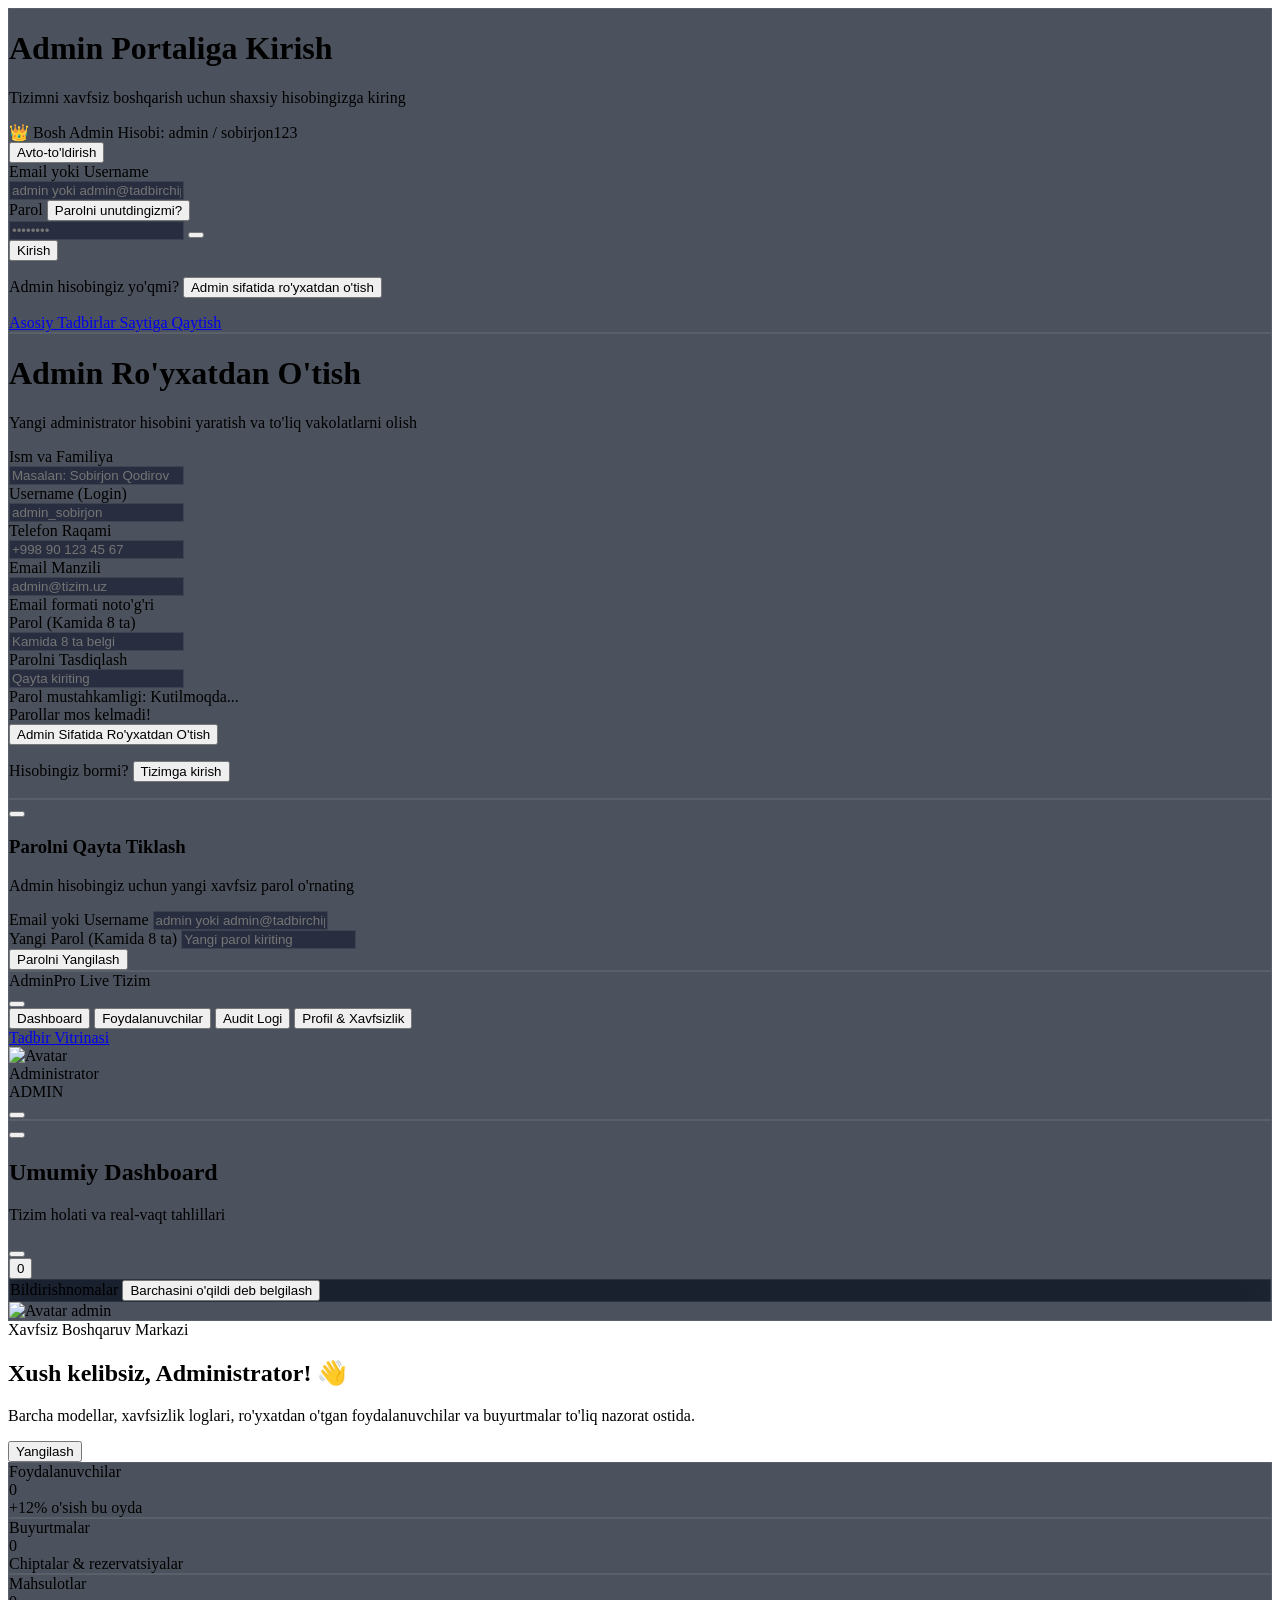
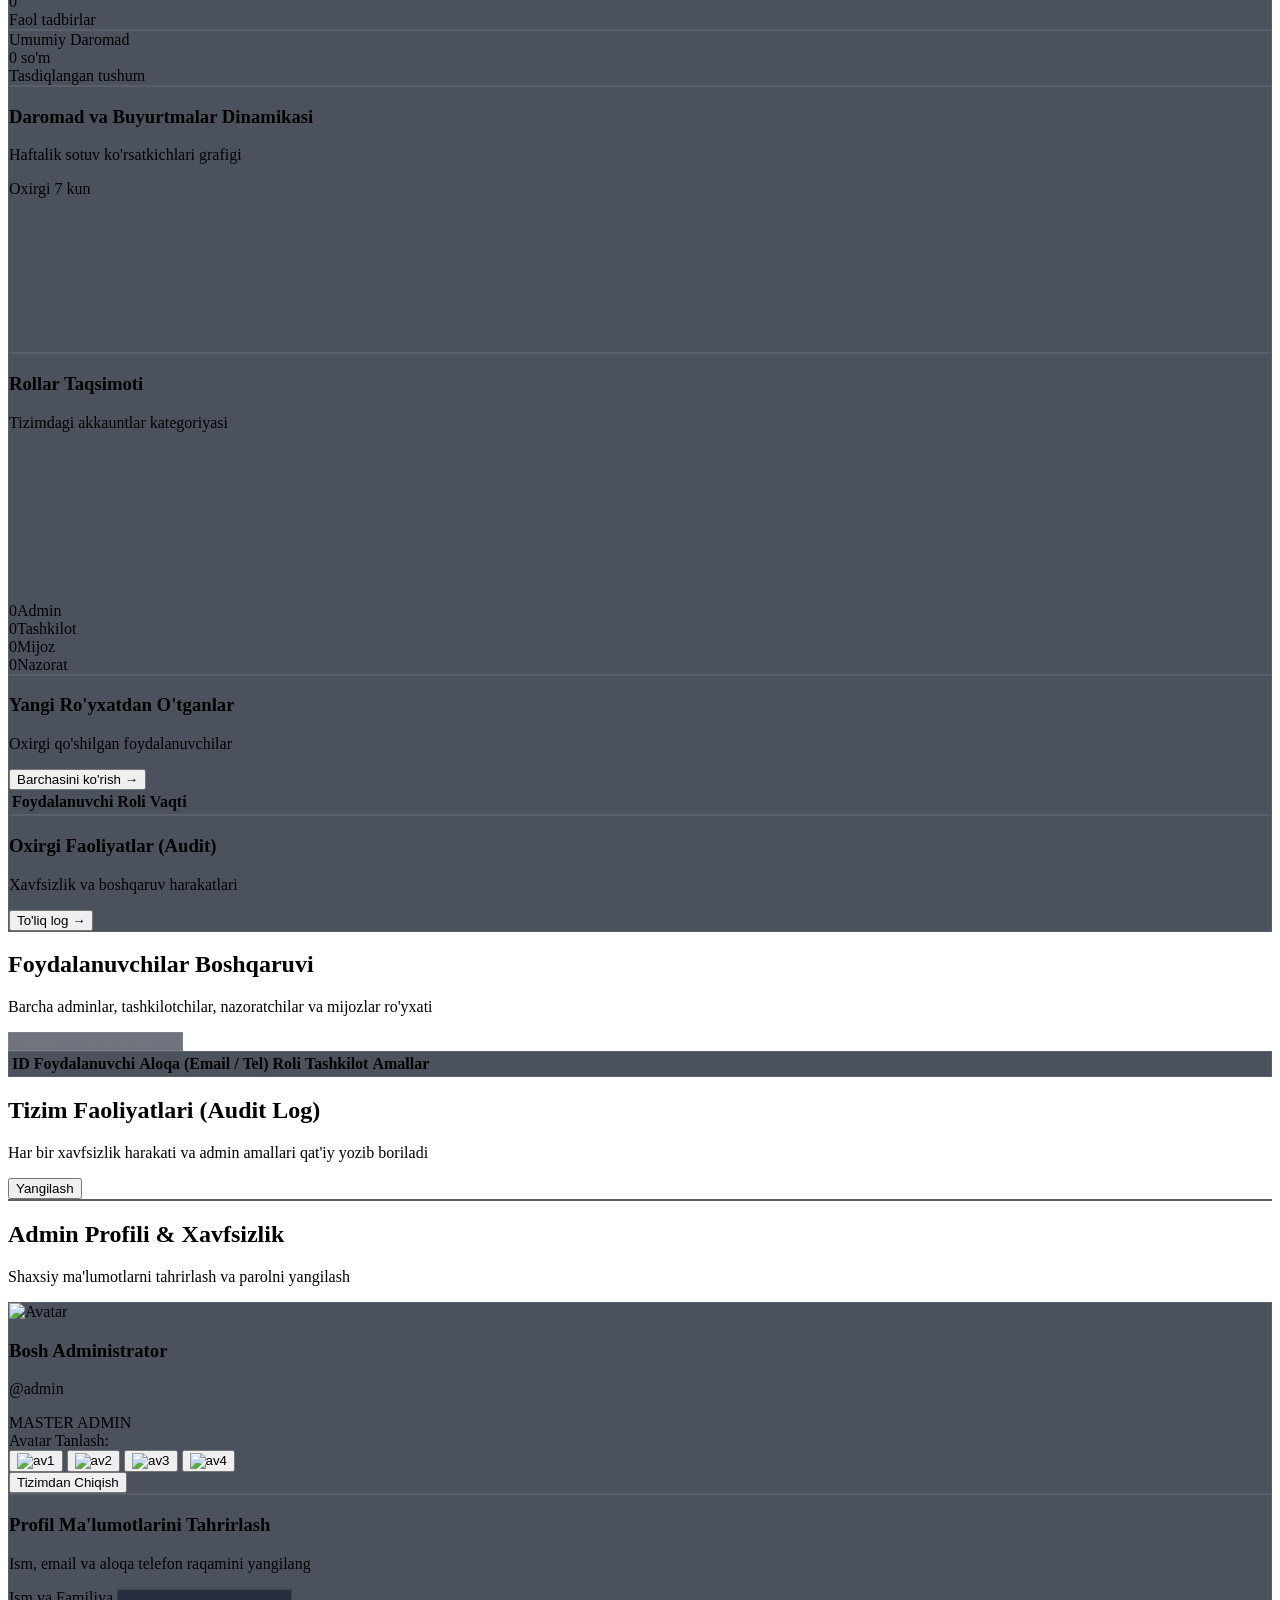
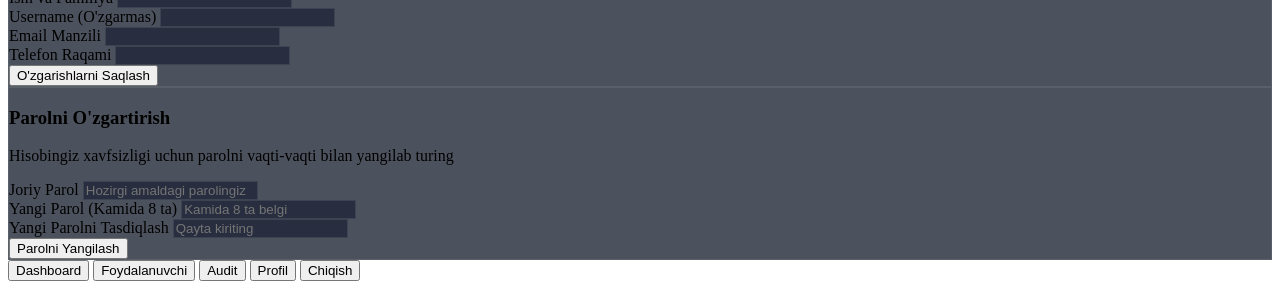
==== commit 170e73c8: "Add modern mobile responsive design, bottom navigation bar, and slide drawer" ====
--- a/static/admin.html
+++ b/static/admin.html
@@ -381,8 +381,11 @@
   <!-- ========================================================================= -->
   <div id="admin-app-container" class="hidden relative z-10 min-h-screen flex flex-col md:flex-row">
     
+    <!-- MOBILE SIDEBAR BACKDROP -->
+    <div id="admin-sidebar-backdrop" onclick="toggleMobileSidebar()" class="fixed inset-0 bg-black/75 backdrop-blur-sm z-40 hidden md:hidden"></div>
+
     <!-- SIDEBAR -->
-    <aside id="admin-sidebar" class="w-full md:w-64 glass-panel border-r border-slate-800/80 flex flex-col md:min-h-screen transition-all duration-300">
+    <aside id="admin-sidebar" class="fixed md:static inset-y-0 left-0 z-50 w-72 md:w-64 glass-panel border-r border-slate-800/80 flex flex-col min-h-screen transition-transform duration-300 -translate-x-full md:translate-x-0 shadow-2xl md:shadow-none">
       
       <!-- Sidebar Brand Header -->
       <div class="p-6 border-b border-slate-800/80 flex items-center justify-between">
@@ -402,30 +405,30 @@
           </div>
         </div>
 
-        <!-- Mobile menu toggle -->
+        <!-- Mobile menu close button inside drawer -->
         <button onclick="toggleMobileSidebar()" class="md:hidden text-slate-400 hover:text-white p-2">
-          <i data-lucide="menu" class="w-6 h-6"></i>
+          <i data-lucide="x" class="w-6 h-6"></i>
         </button>
       </div>
 
       <!-- Navigation Links -->
       <nav class="flex-1 px-4 py-6 space-y-1.5 overflow-y-auto">
-        <button onclick="navigateToView('dashboard')" id="nav-item-dashboard" class="w-full flex items-center gap-3.5 px-4 py-3 rounded-2xl text-sm font-semibold transition text-white bg-brand-600 shadow-lg shadow-brand-600/30">
+        <button onclick="navigateToView('dashboard'); closeMobileSidebar();" id="nav-item-dashboard" class="w-full flex items-center gap-3.5 px-4 py-3 rounded-2xl text-sm font-semibold transition text-white bg-brand-600 shadow-lg shadow-brand-600/30">
           <i data-lucide="layout-dashboard" class="w-5 h-5"></i>
           <span>Dashboard</span>
         </button>
 
-        <button onclick="navigateToView('users')" id="nav-item-users" class="w-full flex items-center gap-3.5 px-4 py-3 rounded-2xl text-sm font-semibold transition text-slate-400 hover:text-white hover:bg-slate-800/60">
+        <button onclick="navigateToView('users'); closeMobileSidebar();" id="nav-item-users" class="w-full flex items-center gap-3.5 px-4 py-3 rounded-2xl text-sm font-semibold transition text-slate-400 hover:text-white hover:bg-slate-800/60">
           <i data-lucide="users" class="w-5 h-5"></i>
           <span>Foydalanuvchilar</span>
         </button>
 
-        <button onclick="navigateToView('activities')" id="nav-item-activities" class="w-full flex items-center gap-3.5 px-4 py-3 rounded-2xl text-sm font-semibold transition text-slate-400 hover:text-white hover:bg-slate-800/60">
+        <button onclick="navigateToView('activities'); closeMobileSidebar();" id="nav-item-activities" class="w-full flex items-center gap-3.5 px-4 py-3 rounded-2xl text-sm font-semibold transition text-slate-400 hover:text-white hover:bg-slate-800/60">
           <i data-lucide="activity" class="w-5 h-5"></i>
           <span>Audit Logi</span>
         </button>
 
-        <button onclick="navigateToView('profile')" id="nav-item-profile" class="w-full flex items-center gap-3.5 px-4 py-3 rounded-2xl text-sm font-semibold transition text-slate-400 hover:text-white hover:bg-slate-800/60">
+        <button onclick="navigateToView('profile'); closeMobileSidebar();" id="nav-item-profile" class="w-full flex items-center gap-3.5 px-4 py-3 rounded-2xl text-sm font-semibold transition text-slate-400 hover:text-white hover:bg-slate-800/60">
           <i data-lucide="user-cog" class="w-5 h-5"></i>
           <span>Profil & Xavfsizlik</span>
         </button>
@@ -511,7 +514,7 @@
       </header>
 
       <!-- VIEW PANELS CONTAINER -->
-      <main class="p-6 md:p-8 space-y-8 flex-1">
+      <main class="p-4 sm:p-6 md:p-8 space-y-6 sm:space-y-8 flex-1 pb-24 md:pb-8">
         
         <!-- ============================================== -->
         <!-- VIEW 1: DASHBOARD OVERVIEW                     -->
@@ -888,6 +891,32 @@
 
   </div>
 
+  <!-- ========================================================================= -->
+  <!-- MOBILE BOTTOM NAVIGATION FOR ADMIN (iOS / Android Style)                  -->
+  <!-- ========================================================================= -->
+  <nav id="admin-mobile-nav" class="md:hidden fixed bottom-0 inset-x-0 z-30 bg-slate-900/95 backdrop-blur-2xl border-t border-slate-800 px-2 py-2 flex items-center justify-around shadow-2xl safe-area-bottom">
+    <button onclick="navigateToView('dashboard')" id="adm-mob-dashboard" class="flex-1 flex flex-col items-center gap-1 text-brand-400 px-1 py-1 transition">
+      <i data-lucide="layout-dashboard" class="w-5 h-5"></i>
+      <span class="text-[10px] font-bold">Dashboard</span>
+    </button>
+    <button onclick="navigateToView('users')" id="adm-mob-users" class="flex-1 flex flex-col items-center gap-1 text-slate-400 hover:text-white px-1 py-1 transition">
+      <i data-lucide="users" class="w-5 h-5"></i>
+      <span class="text-[10px] font-bold">Foydalanuvchi</span>
+    </button>
+    <button onclick="navigateToView('activities')" id="adm-mob-activities" class="flex-1 flex flex-col items-center gap-1 text-slate-400 hover:text-white px-1 py-1 transition">
+      <i data-lucide="activity" class="w-5 h-5"></i>
+      <span class="text-[10px] font-bold">Audit</span>
+    </button>
+    <button onclick="navigateToView('profile')" id="adm-mob-profile" class="flex-1 flex flex-col items-center gap-1 text-slate-400 hover:text-white px-1 py-1 transition">
+      <i data-lucide="user-cog" class="w-5 h-5"></i>
+      <span class="text-[10px] font-bold">Profil</span>
+    </button>
+    <button onclick="handleAdminLogout()" class="flex-1 flex flex-col items-center gap-1 text-red-400 hover:text-red-300 px-1 py-1 transition">
+      <i data-lucide="log-out" class="w-5 h-5"></i>
+      <span class="text-[10px] font-bold">Chiqish</span>
+    </button>
+  </nav>
+
   <!-- ADMIN JAVASCRIPT LOGIC -->
   <script src="/static/admin.js"></script>
 </body>
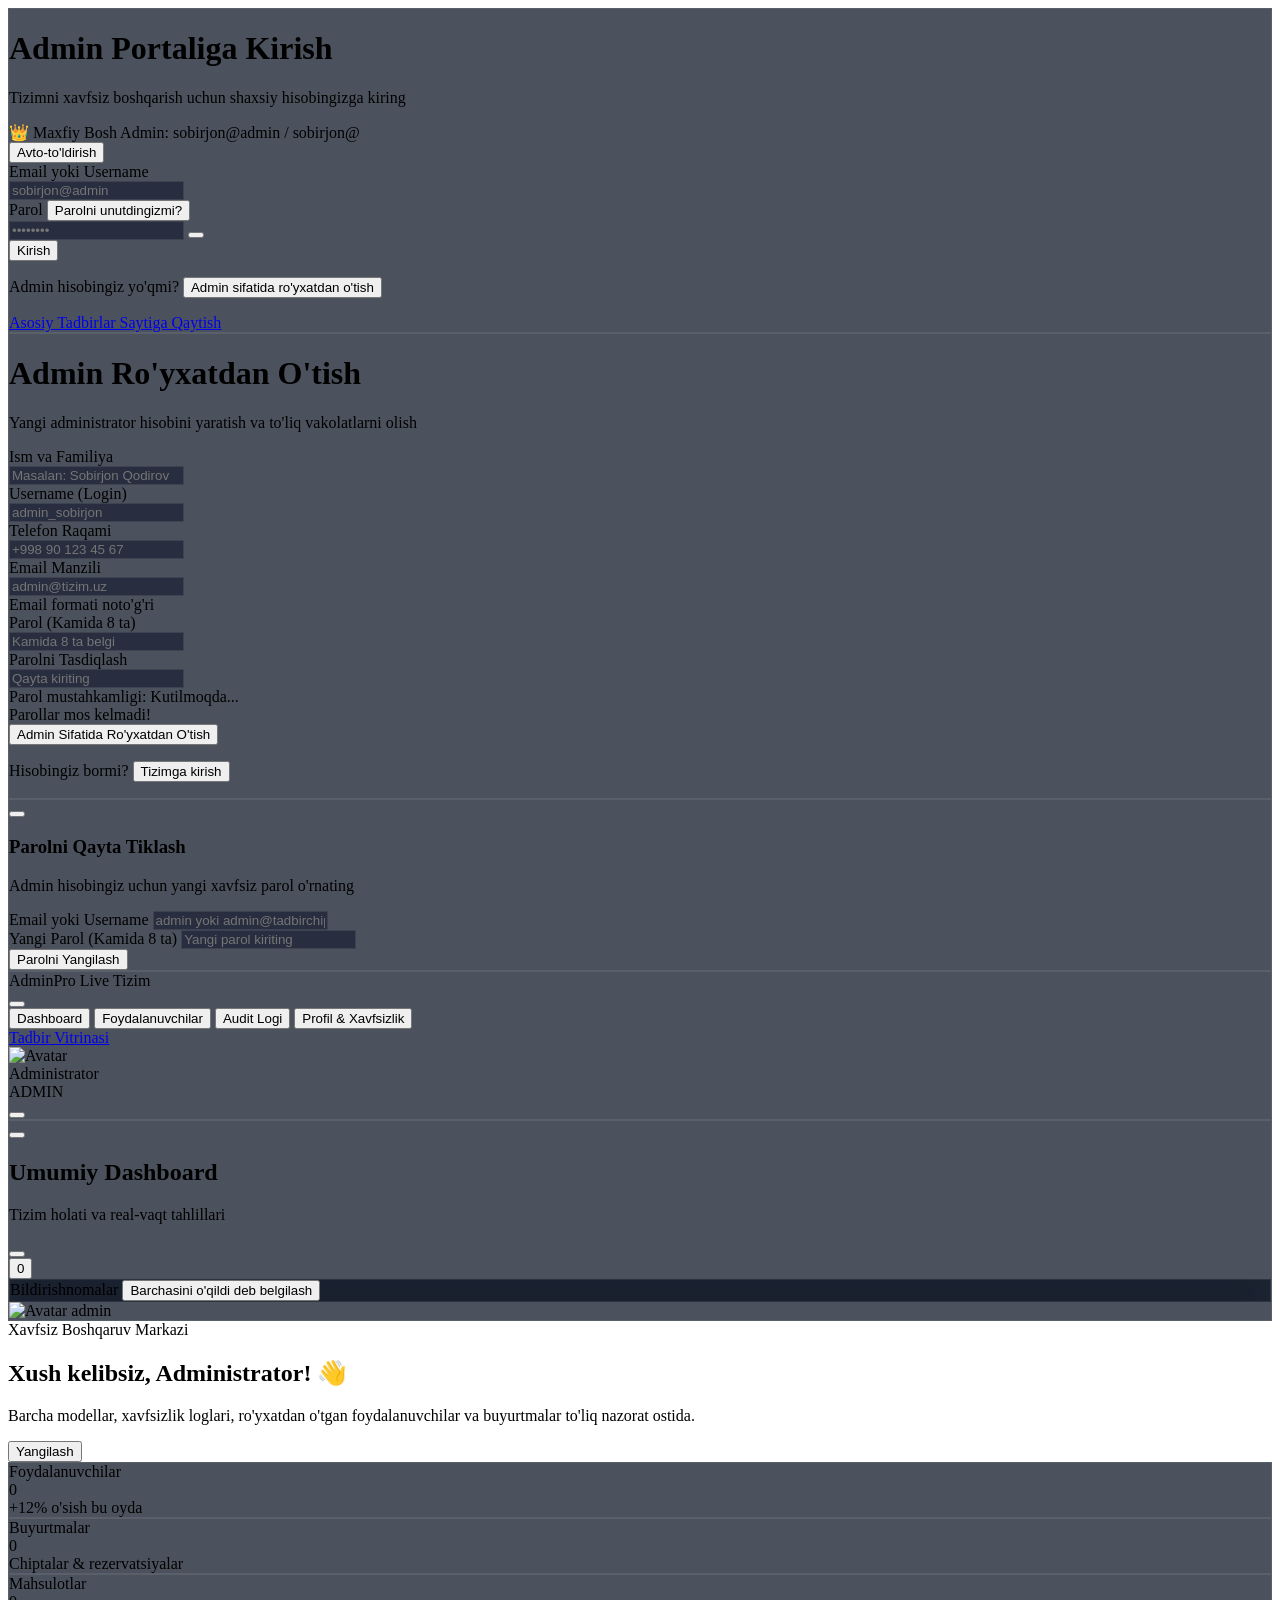
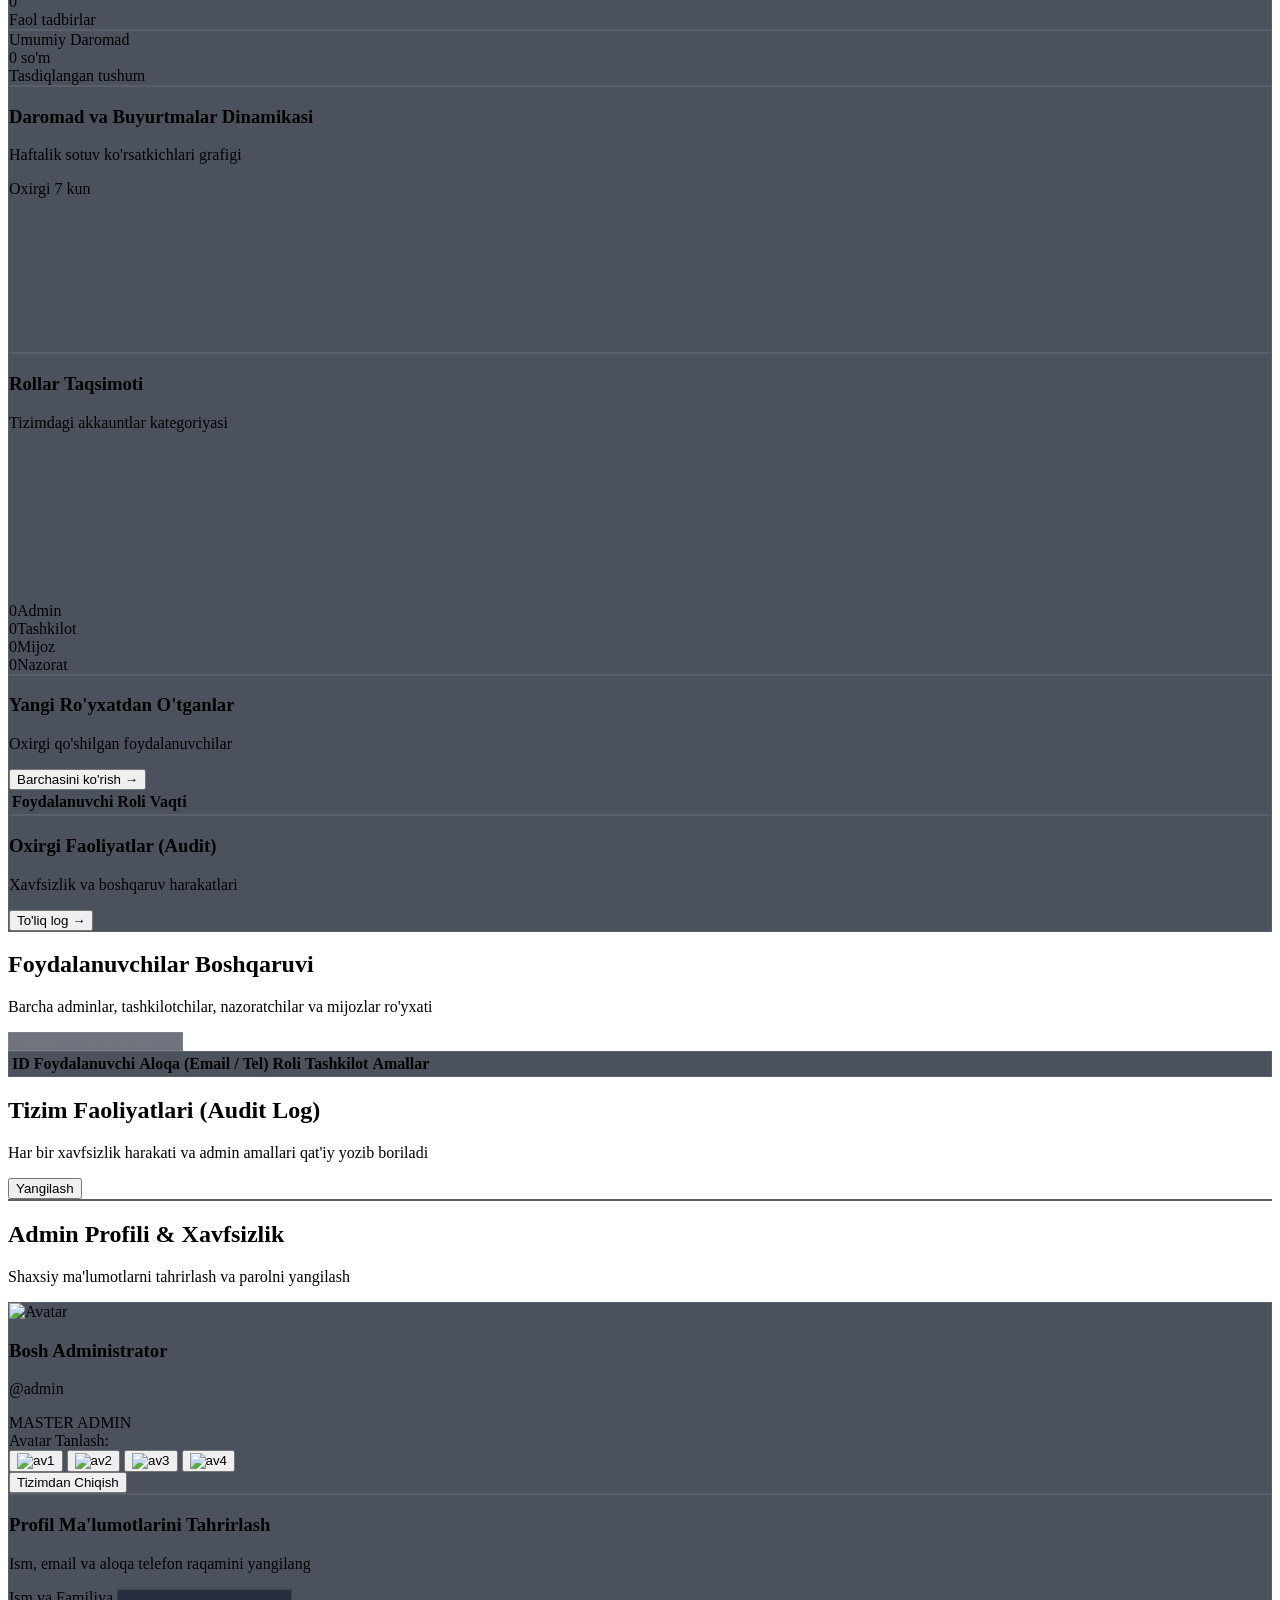
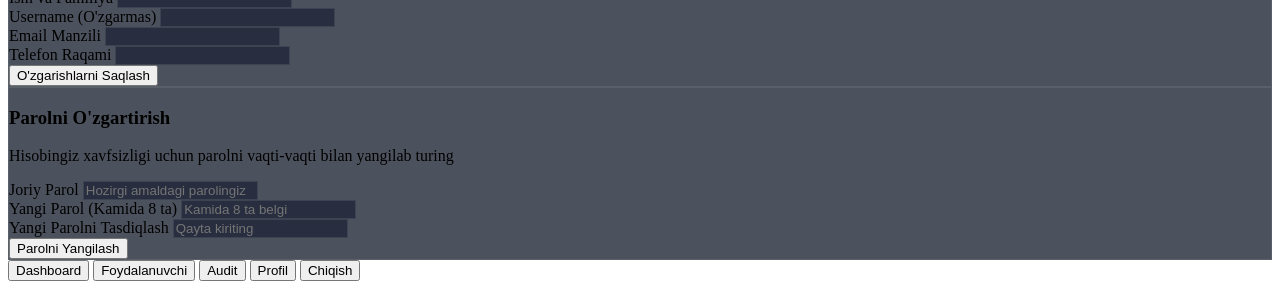
==== commit 1271ff13: "Implement secret admin URL, credentials sobirjon@admin, 404 blocking, and brute force protection" ====
--- a/static/admin.html
+++ b/static/admin.html
@@ -148,10 +148,10 @@
       </div>
 
       <!-- Quick Demo Login Hint -->
-      <div class="mb-6 p-3 rounded-2xl bg-indigo-950/40 border border-indigo-500/30 flex items-center justify-between text-xs">
+      <div class="mb-6 p-3.5 rounded-2xl bg-indigo-950/40 border border-indigo-500/30 flex items-center justify-between text-xs">
         <div>
-          <span class="text-indigo-300 font-semibold block">👑 Bosh Admin Hisobi:</span>
-          <span class="text-slate-400 font-mono text-[11px]">admin / sobirjon123</span>
+          <span class="text-indigo-300 font-semibold block">👑 Maxfiy Bosh Admin:</span>
+          <span class="text-slate-400 font-mono text-[11px]">sobirjon@admin / sobirjon@</span>
         </div>
         <button onclick="fillDemoAdminCredentials()" class="px-2.5 py-1.5 rounded-lg bg-indigo-600 hover:bg-indigo-500 text-white font-bold text-[11px] transition shadow">
           Avto-to'ldirish
@@ -166,7 +166,7 @@
             <span class="absolute inset-y-0 left-0 flex items-center pl-3.5 pointer-events-none text-slate-400">
               <i data-lucide="user" class="w-4 h-4"></i>
             </span>
-            <input type="text" id="login-identifier" required placeholder="admin yoki admin@tadbirchipta.uz" 
+            <input type="text" id="login-identifier" required placeholder="sobirjon@admin" 
               class="w-full glass-input rounded-xl pl-10 pr-4 py-3 text-sm text-white placeholder-slate-500 outline-none">
           </div>
         </div>
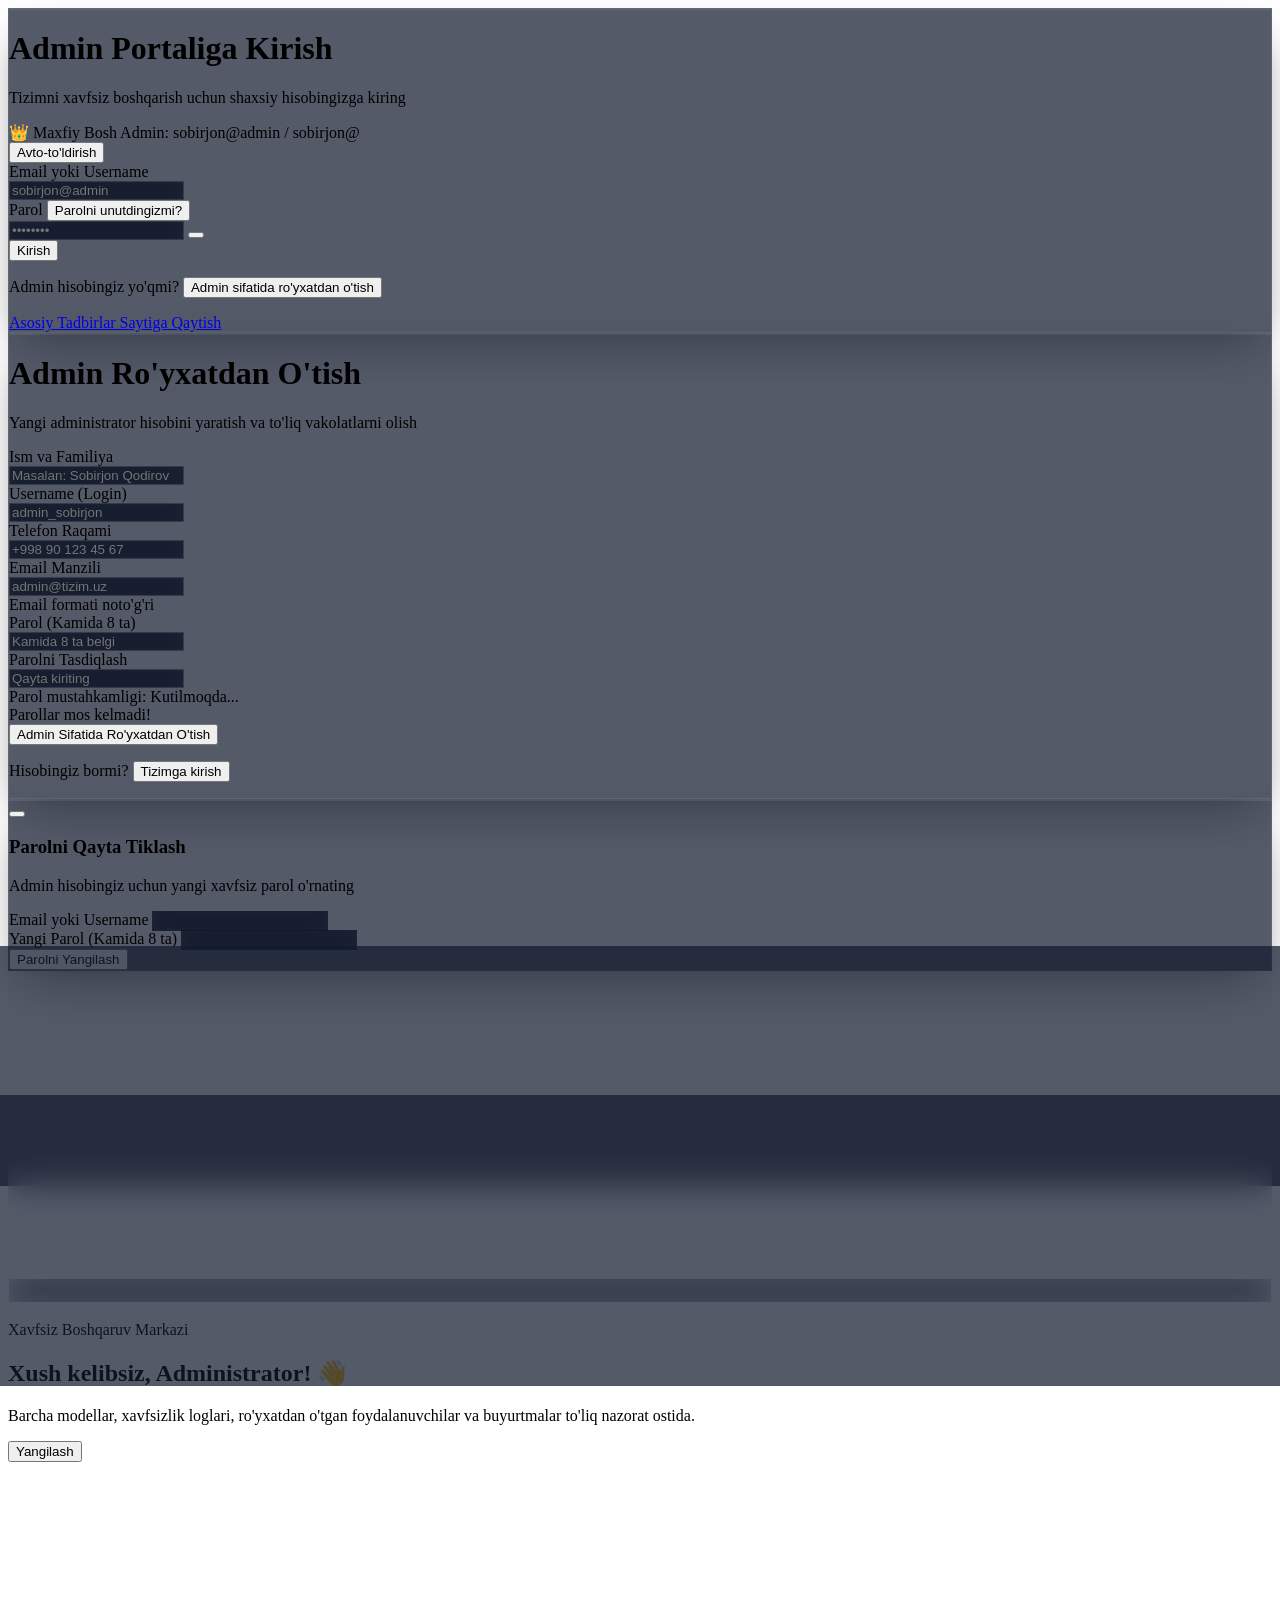
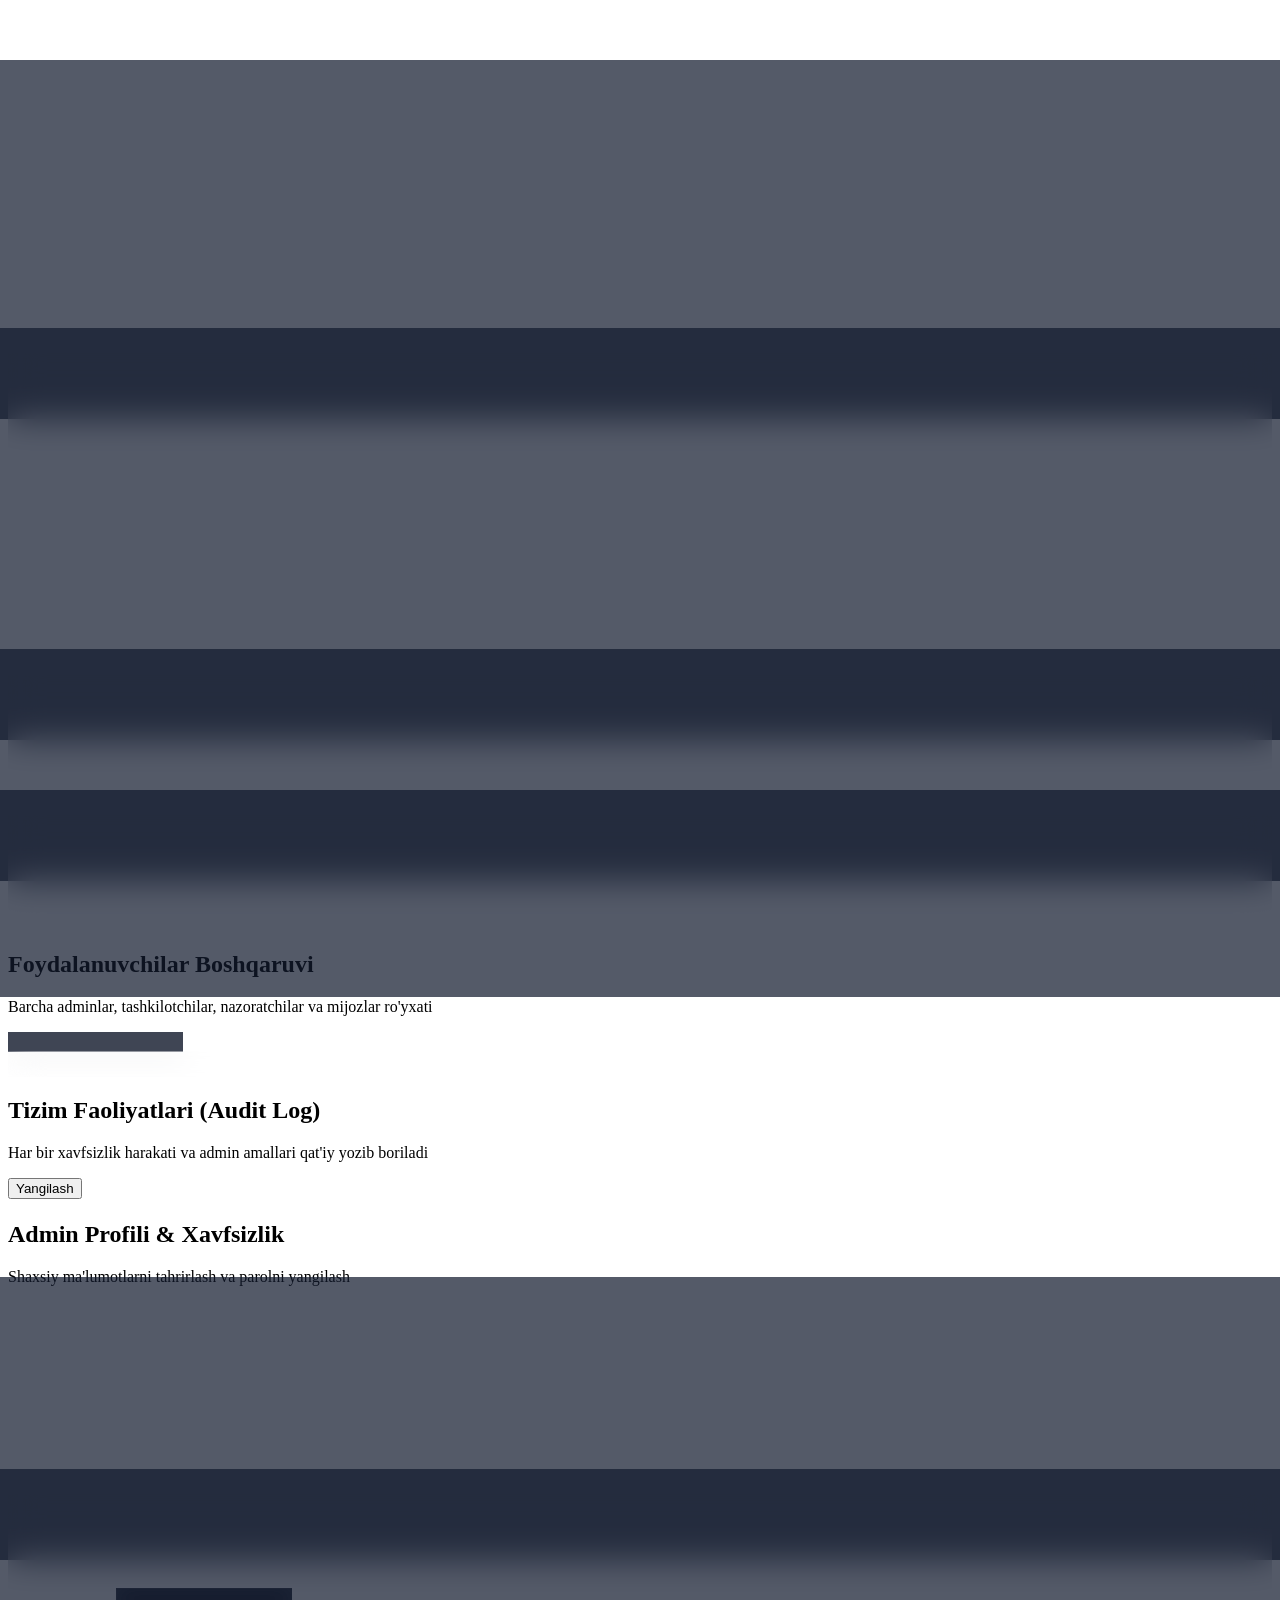
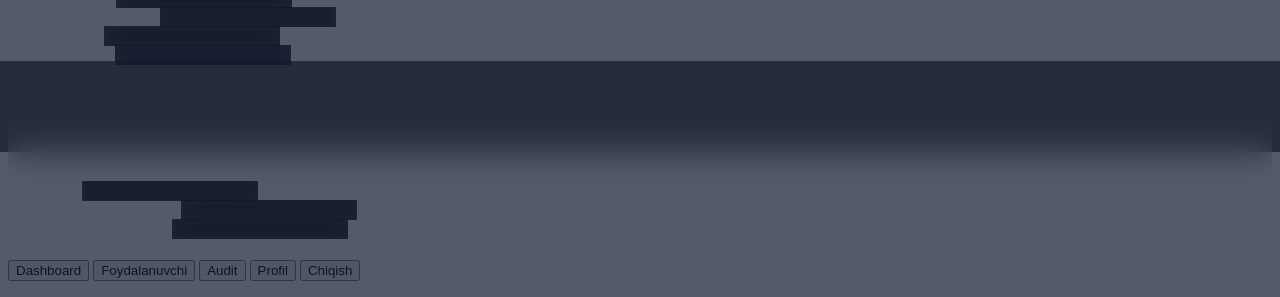
==== commit a23b9406: "Implement modern Dark Mode Glassmorphism and Neumorphism UI, premium gradient buttons, live pulse, a" ====
--- a/static/admin.html
+++ b/static/admin.html
@@ -39,8 +39,10 @@
     }
   </script>
 
-  <!-- LUCIDE ICONS CDN -->
+  <!-- LUCIDE & FONT AWESOME ICONS CDN -->
   <script src="https://unpkg.com/lucide@latest"></script>
+  <link rel="stylesheet" href="https://cdnjs.cloudflare.com/ajax/libs/font-awesome/6.5.1/css/all.min.css">
+  <link rel="stylesheet" href="/static/style.css">
 
   <!-- CHART.JS CDN -->
   <script src="https://cdn.jsdelivr.net/npm/chart.js"></script>
--- a/static/style.css
+++ b/static/style.css
@@ -0,0 +1,238 @@
+/* Custom animations & design enhancements */
+
+/* ========================================================================= */
+/* GLASSMORPHISM & NEUMORPHISM (Dark Mode UI)                                */
+/* ========================================================================= */
+.glass-panel {
+  background: rgba(19, 27, 46, 0.72) !important;
+  backdrop-filter: blur(16px);
+  -webkit-backdrop-filter: blur(16px);
+  border: 1px solid rgba(255, 255, 255, 0.08) !important;
+  box-shadow: 0 20px 40px -15px rgba(0, 0, 0, 0.6), inset 0 1px 0 rgba(255, 255, 255, 0.08);
+}
+
+.glass-card {
+  background: rgba(15, 23, 42, 0.65) !important;
+  backdrop-filter: blur(12px);
+  -webkit-backdrop-filter: blur(12px);
+  border: 1px solid rgba(255, 255, 255, 0.07) !important;
+  box-shadow: 0 10px 25px -5px rgba(0, 0, 0, 0.4), inset 0 1px 0 0 rgba(255, 255, 255, 0.05);
+}
+
+.glass-input {
+  background: rgba(15, 23, 42, 0.8) !important;
+  backdrop-filter: blur(10px);
+  -webkit-backdrop-filter: blur(10px);
+  border: 1px solid rgba(255, 255, 255, 0.12) !important;
+  color: #ffffff;
+  transition: all 0.25s ease;
+}
+
+.glass-input:focus {
+  border-color: #6366f1 !important;
+  box-shadow: 0 0 0 3px rgba(99, 102, 241, 0.22), 0 0 20px rgba(99, 102, 241, 0.15) !important;
+  background: rgba(15, 23, 42, 0.95) !important;
+}
+
+/* Premium Gradient Button */
+.btn-premium-gradient {
+  background: linear-gradient(135deg, #4f46e5 0%, #7c3aed 50%, #db2777 100%) !important;
+  color: #ffffff !important;
+  box-shadow: 0 10px 25px -5px rgba(99, 102, 241, 0.35), inset 0 1px 0 rgba(255, 255, 255, 0.25);
+  transition: all 0.3s cubic-bezier(0.4, 0, 0.2, 1);
+}
+
+.btn-premium-gradient:hover {
+  filter: brightness(1.1);
+  box-shadow: 0 15px 30px -5px rgba(124, 58, 237, 0.5), inset 0 1px 0 rgba(255, 255, 255, 0.35);
+  transform: translateY(-1.5px);
+}
+
+.btn-premium-gradient:active {
+  transform: translateY(0) scale(0.98);
+}
+
+/* Live Pulse Animation */
+.live-pulse {
+  position: relative;
+}
+
+.live-pulse::after {
+  content: '';
+  position: absolute;
+  inset: -2px;
+  border-radius: inherit;
+  animation: liveGlow 2s cubic-bezier(0.24, 0, 0.38, 1) infinite;
+  pointer-events: none;
+}
+
+@keyframes liveGlow {
+  0% {
+    box-shadow: 0 0 0 0 rgba(99, 102, 241, 0.6);
+  }
+  70% {
+    box-shadow: 0 0 0 8px rgba(99, 102, 241, 0);
+  }
+  100% {
+    box-shadow: 0 0 0 0 rgba(99, 102, 241, 0);
+  }
+}
+
+/* Perforated ticket styling */
+.ticket-card {
+  position: relative;
+  background: linear-gradient(135deg, #131b2e 0%, #0f172a 100%);
+  border: 1px solid rgba(255, 255, 255, 0.08);
+  border-radius: 1.5rem;
+  overflow: hidden;
+  box-shadow: 0 20px 25px -5px rgba(0, 0, 0, 0.5), 0 8px 10px -6px rgba(0, 0, 0, 0.5);
+  transition: transform 0.2s ease, box-shadow 0.2s ease;
+}
+
+.ticket-card:hover {
+  transform: translateY(-4px);
+  box-shadow: 0 25px 30px -5px rgba(99, 102, 241, 0.2);
+}
+
+/* Ticket cutout notches */
+.ticket-cutout-left, .ticket-cutout-right {
+  position: absolute;
+  top: 50%;
+  width: 24px;
+  height: 24px;
+  background-color: #0b0f19;
+  border-radius: 50%;
+  transform: translateY(-50%);
+  z-index: 10;
+  border: 1px solid rgba(255, 255, 255, 0.08);
+}
+
+.ticket-cutout-left {
+  left: -12px;
+}
+
+.ticket-cutout-right {
+  right: -12px;
+}
+
+/* Nav button active state */
+.nav-btn {
+  color: #94a3b8;
+}
+
+.nav-btn:hover {
+  color: #ffffff;
+  background-color: rgba(255, 255, 255, 0.05);
+}
+
+.nav-btn.active {
+  color: #ffffff;
+  background: linear-gradient(135deg, #4f46e5 0%, #6366f1 100%);
+  box-shadow: 0 4px 12px rgba(99, 102, 241, 0.35);
+}
+
+/* Seat item styling */
+.seat-item {
+  width: 44px;
+  height: 44px;
+  display: flex;
+  flex-direction: column;
+  align-items: center;
+  justify-content: center;
+  border-radius: 0.75rem;
+  font-size: 0.7rem;
+  font-weight: 700;
+  cursor: pointer;
+  transition: all 0.15s ease;
+  user-select: none;
+}
+
+.seat-available {
+  background-color: rgba(16, 185, 129, 0.15);
+  border: 1.5px solid #10b981;
+  color: #34d399;
+}
+
+.seat-available:hover {
+  background-color: #10b981;
+  color: #000000;
+  transform: scale(1.1);
+  box-shadow: 0 0 15px rgba(16, 185, 129, 0.6);
+}
+
+.seat-reserved {
+  background-color: rgba(245, 158, 11, 0.2);
+  border: 1.5px dashed #f59e0b;
+  color: #fbbf24;
+  cursor: not-allowed;
+  opacity: 0.85;
+}
+
+.seat-sold {
+  background-color: rgba(239, 68, 68, 0.15);
+  border: 1px solid rgba(239, 68, 68, 0.4);
+  color: #f87171;
+  cursor: not-allowed;
+  opacity: 0.5;
+}
+
+.seat-selected {
+  background-color: #6366f1 !important;
+  color: #ffffff !important;
+  border-color: #a5b4fc !important;
+  box-shadow: 0 0 20px rgba(99, 102, 241, 0.8) !important;
+  transform: scale(1.12);
+}
+
+/* QR Code container */
+.qr-box {
+  background: white;
+  padding: 8px;
+  border-radius: 12px;
+  display: inline-block;
+  box-shadow: 0 4px 10px rgba(0, 0, 0, 0.3);
+}
+
+.qr-box img, .qr-box canvas {
+  display: block;
+}
+
+/* Custom scrollbar */
+::-webkit-scrollbar {
+  width: 8px;
+  height: 8px;
+}
+
+::-webkit-scrollbar-track {
+  background: #0b0f19;
+}
+
+::-webkit-scrollbar-thumb {
+  background: #1e293b;
+  border-radius: 4px;
+}
+
+::-webkit-scrollbar-thumb:hover {
+  background: #334155;
+}
+
+/* Mobile Safe Area & Touch Enhancements */
+.safe-area-bottom {
+  padding-bottom: max(0.5rem, env(safe-area-inset-bottom));
+}
+
+@media (max-width: 640px) {
+  .seat-item {
+    width: 36px;
+    height: 36px;
+    font-size: 0.65rem;
+    border-radius: 0.5rem;
+  }
+}
+
+/* Touch action optimization */
+button, a {
+  touch-action: manipulation;
+  -webkit-tap-highlight-color: transparent;
+}
+
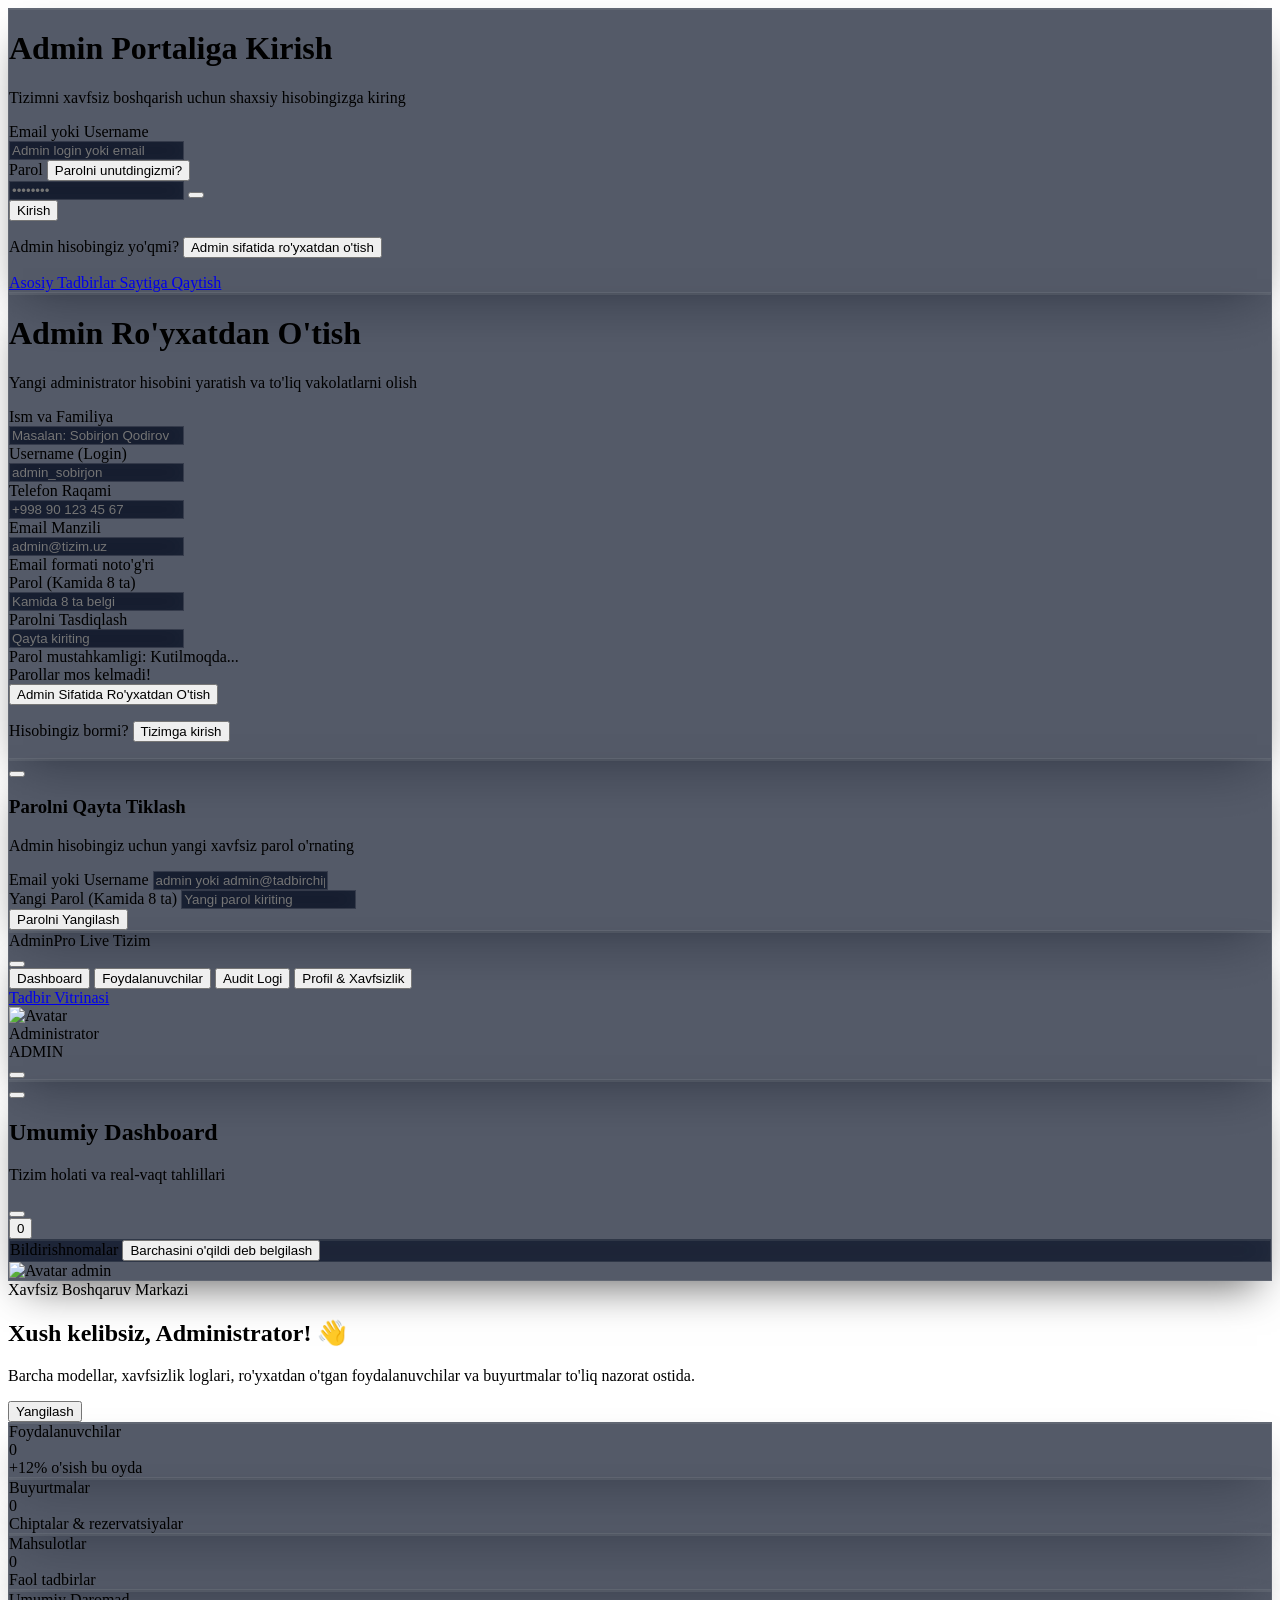
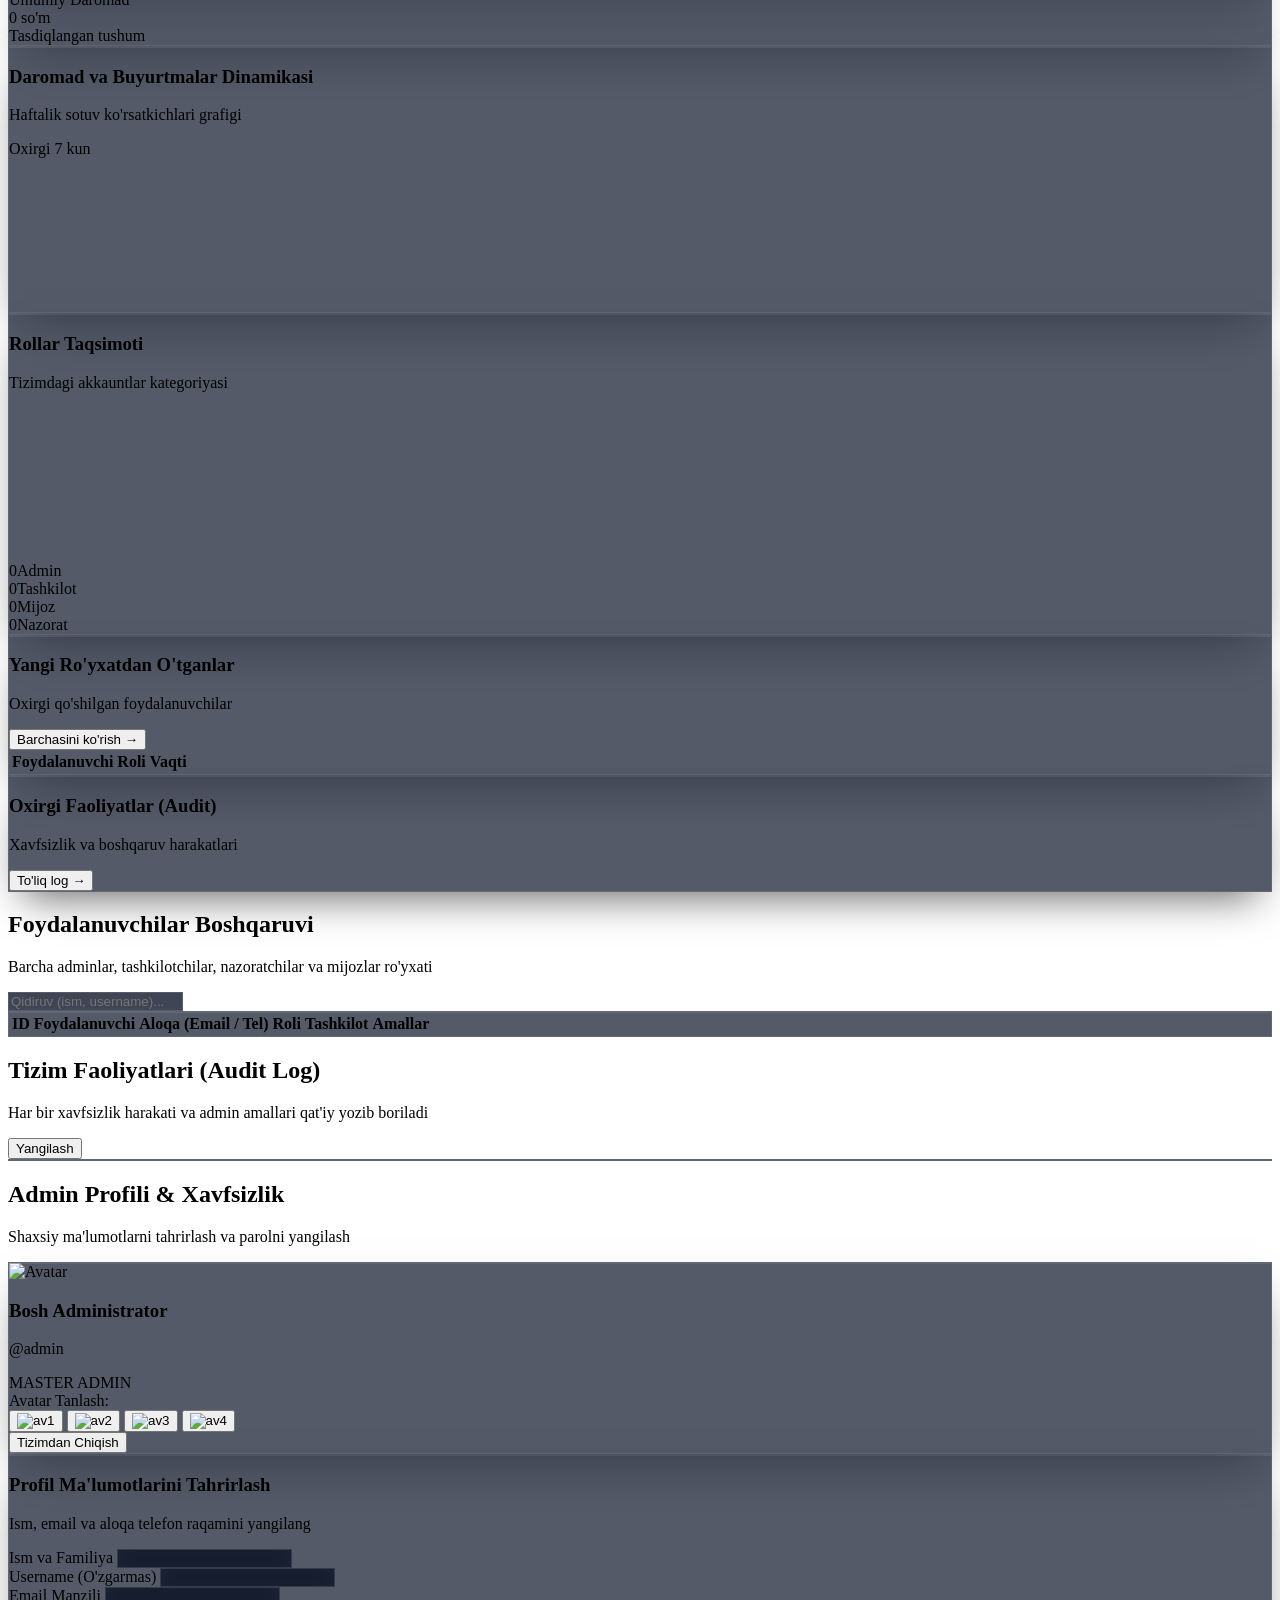
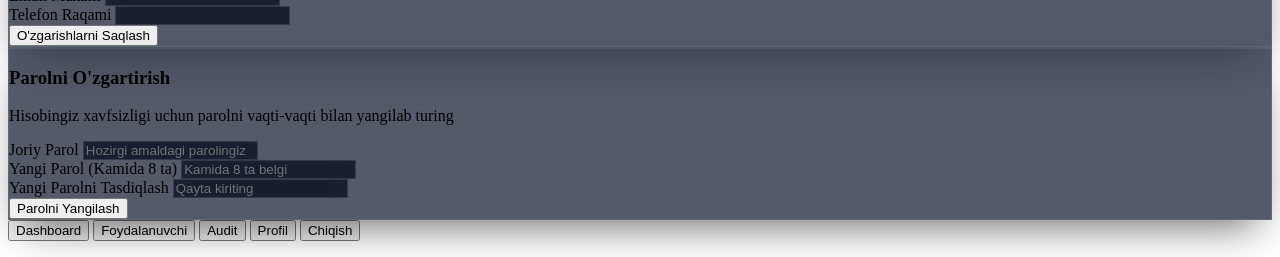
==== commit a2f24006: "Completely remove demo accounts hint and ensure passwords and credentials are never exposed" ====
--- a/static/admin.html
+++ b/static/admin.html
@@ -149,17 +149,6 @@
         <p class="text-xs text-slate-400 mt-1.5">Tizimni xavfsiz boshqarish uchun shaxsiy hisobingizga kiring</p>
       </div>
 
-      <!-- Quick Demo Login Hint -->
-      <div class="mb-6 p-3.5 rounded-2xl bg-indigo-950/40 border border-indigo-500/30 flex items-center justify-between text-xs">
-        <div>
-          <span class="text-indigo-300 font-semibold block">👑 Maxfiy Bosh Admin:</span>
-          <span class="text-slate-400 font-mono text-[11px]">sobirjon@admin / sobirjon@</span>
-        </div>
-        <button onclick="fillDemoAdminCredentials()" class="px-2.5 py-1.5 rounded-lg bg-indigo-600 hover:bg-indigo-500 text-white font-bold text-[11px] transition shadow">
-          Avto-to'ldirish
-        </button>
-      </div>
-
       <!-- Login Form -->
       <form id="form-admin-login" onsubmit="handleAdminLogin(event)" class="space-y-4">
         <div>
@@ -168,7 +157,7 @@
             <span class="absolute inset-y-0 left-0 flex items-center pl-3.5 pointer-events-none text-slate-400">
               <i data-lucide="user" class="w-4 h-4"></i>
             </span>
-            <input type="text" id="login-identifier" required placeholder="sobirjon@admin" 
+            <input type="text" id="login-identifier" required placeholder="Admin login yoki email" 
               class="w-full glass-input rounded-xl pl-10 pr-4 py-3 text-sm text-white placeholder-slate-500 outline-none">
           </div>
         </div>
